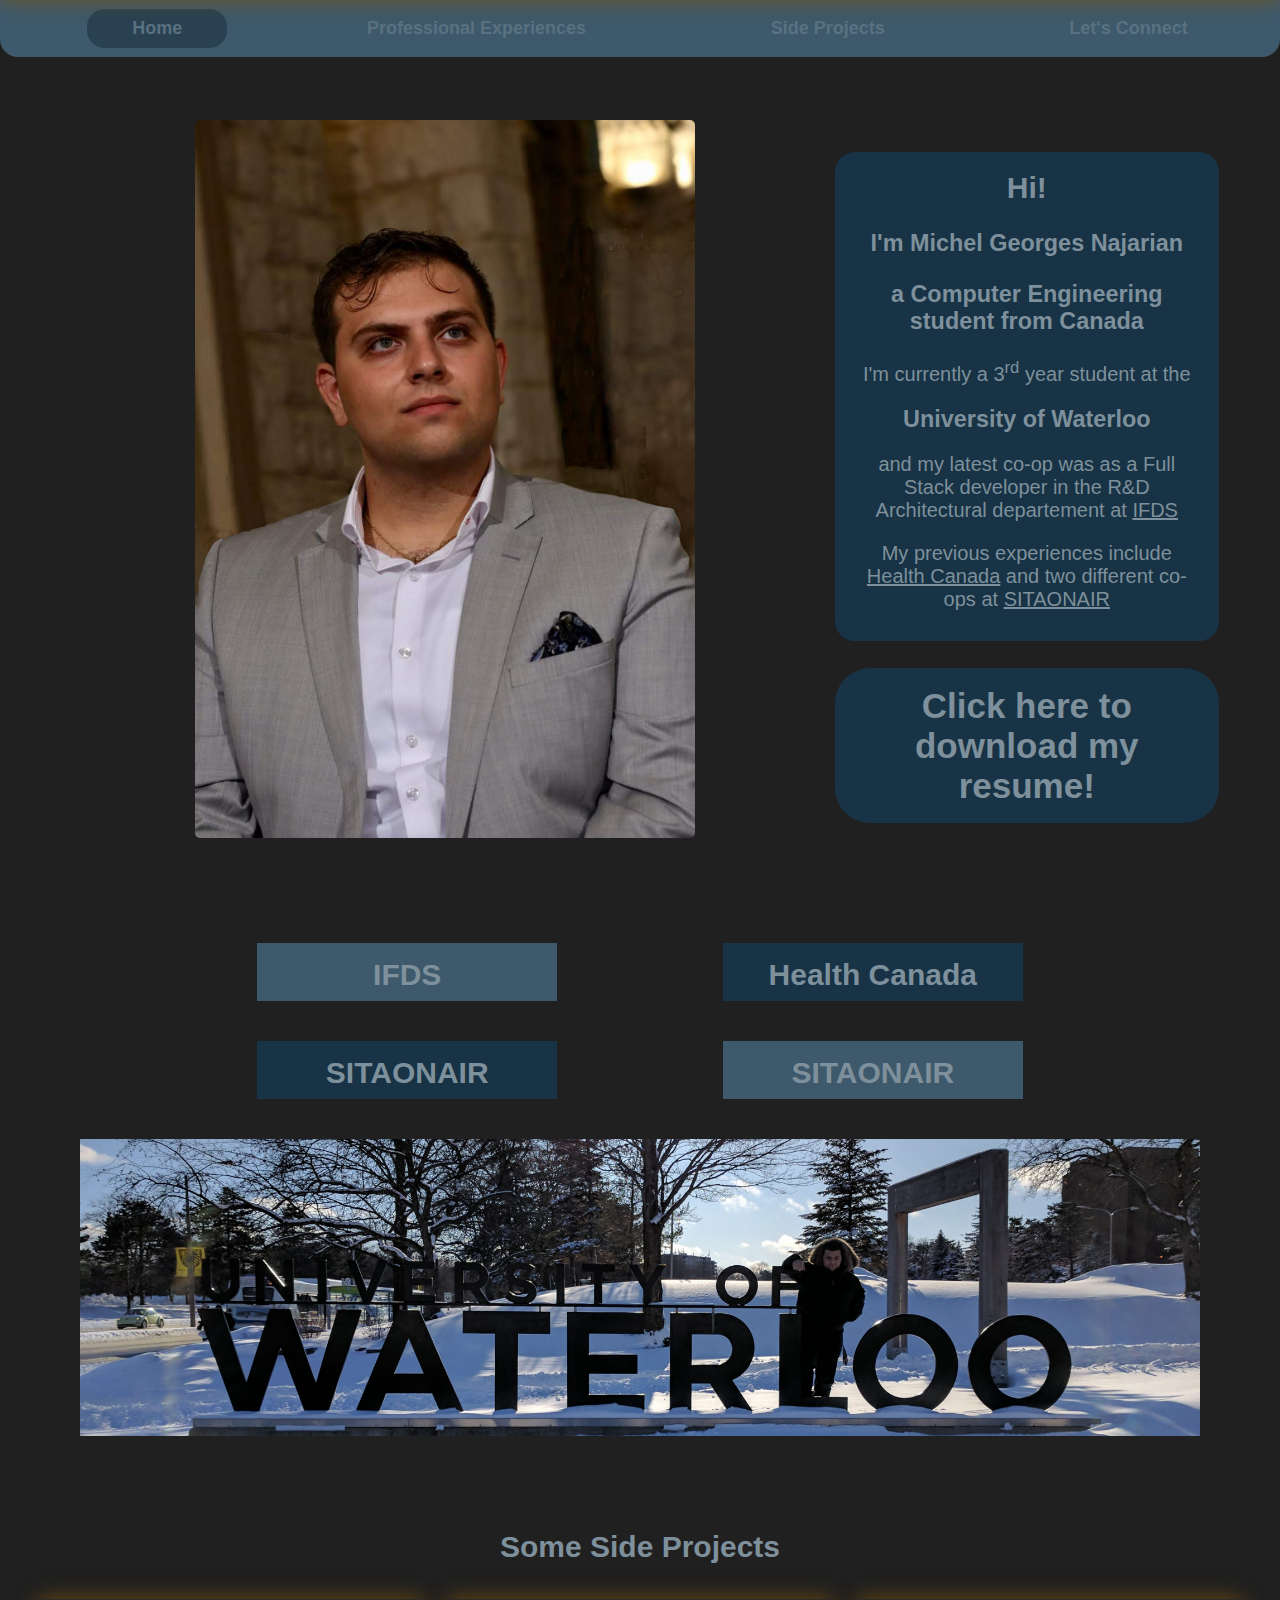
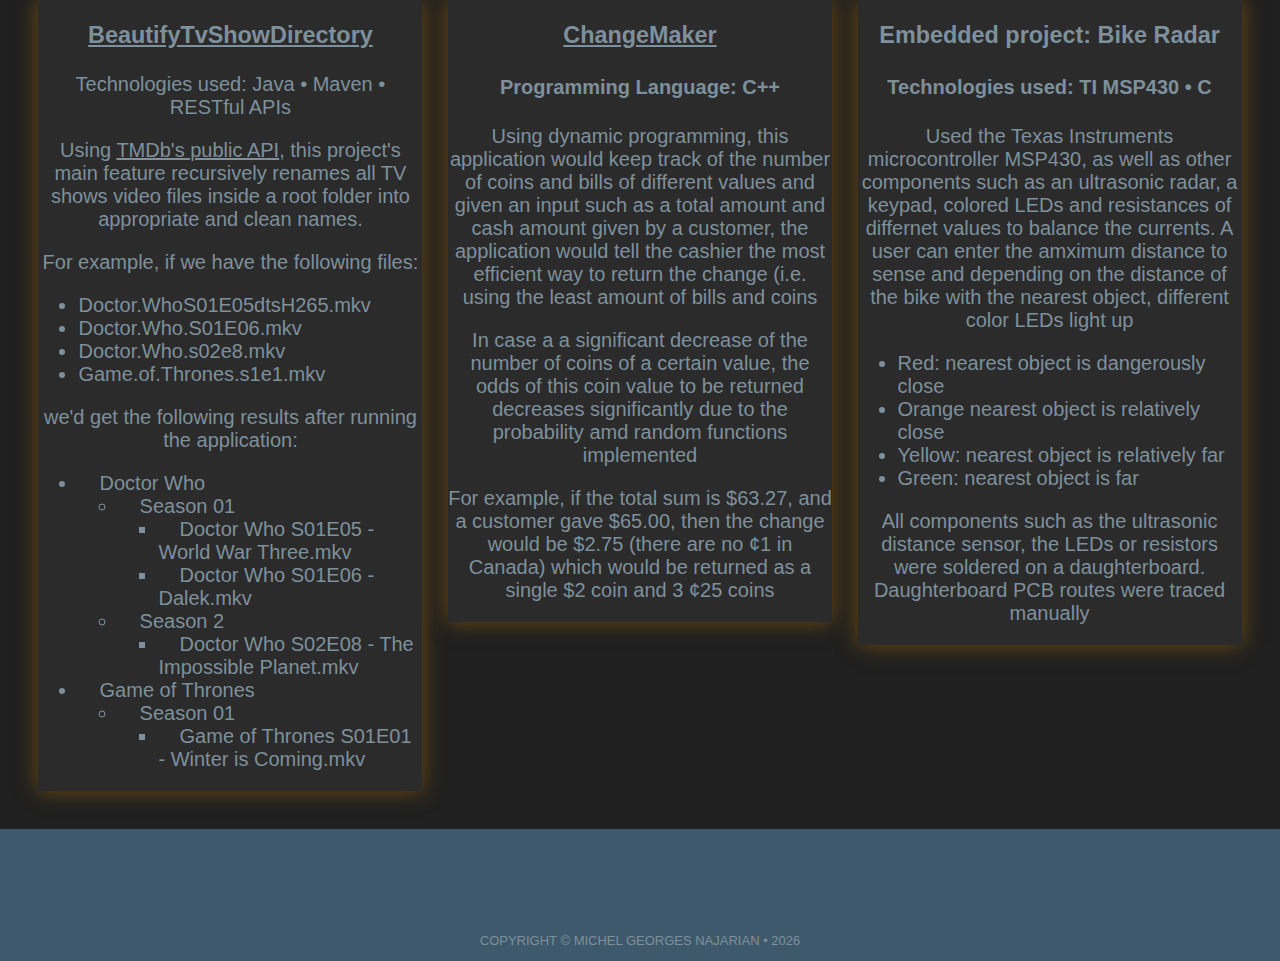
==== index.html @ e0a3c3ab "fixed footer" ====
<!DOCTYPE HTML>
<html>

    <head>
        <!-- Global site tag (gtag.js) - Google Analytics -->
        <script async src="https://www.googletagmanager.com/gtag/js?id=UA-156447864-1"></script>
        <script>
            window.dataLayer = window.dataLayer || [];
            function gtag() { dataLayer.push(arguments); }
            gtag('js', new Date());

            gtag('config', 'UA-156447864-1');
        </script>

        <title>Michel Georges Najarian</title>
        <link rel="stylesheet" href="styles/default.css">
        <link rel="stylesheet" href="styles/font-awesome-pro.min.css">
        <link rel="icon" type="image/png" href="images/favicon.png">
        <meta property="og:url" content="www.mgnajarian.com" />
        <meta property="og:type" content="website" />
        <meta property="og:title" content="Michel Georges Najarian" />
        <meta property="og:description"
            content="A passionate Computer Engineering student at the University of Waterloo" />
        <meta name="Description" content="A passionate Computer Engineering student at the University of Waterloo" />
        <meta property="og:image" content="www.mgnajarian.com/images/headshot.jpg" />
        <meta charset="utf-8" />
        <meta name="robots" content="index" />
    </head>

    <body>
        <div id="loading"></div>
        <div id="ready">
            <div id="navigation">
                <div id="buttonContainer" onclick="toggleMenu(this)" title="Open Menu">
                    <div class="bar1"></div>
                    <div class="bar2"></div>
                    <div class="bar3"></div>
                </div>
                <div id="navWrapper">
                    <ul class="hidden items" id="nav">
                        <li><a href="#about" class="menu-option clicked">Home</a></li>
                        <li><a href="#experience" class="menu-option notClicked">Professional Experiences</a></li>
                        <li><a href="#projects" class="menu-option notClicked">Side Projects</a></li>
                        <li><a href="#social" class="menu-option notClicked">Let's Connect</a></li>

                    </ul>
                    <div class="items shown">
                        <span>Menu</span>
                        <div class="downArrow"></div>
                    </div>
                </div>
            </div>
            <div id="container">
                <a id="scrollTop"></a>
                <div id="about" class="main">
                    <div class="row img">
                        <img src="images/headshot.png" alt="headshot">
                    </div>
                    <div class="row rowSection">
                        <div class="section">
                            <h2>Hi!</h2>
                            <h3>
                                <p>I'm Michel Georges Najarian</p>
                                <p>a Computer Engineering student from Canada</p>
                            </h3>
                            <p>I'm currently a 3<sup>rd</sup> year
                                student at the</p>
                            <h3 class="row inline">University of Waterloo</h3>
                            <p>and my latest co-op
                                was as a Full Stack developer in the R&D Architectural departement at <a
                                    href="https://www.ifdsgroup.com" target="_blank">IFDS</a>
                            </p>
                            <p>My previous experiences include <a href="https://www.canada.ca/en/health-canada.html"
                                    target="_blank">Health Canada</a> and two different co-ops at <a
                                    href="https://www.sitaonair.aero" target="_blank">SITAONAIR</a></p>
                        </div>
                        <form method="GET" action="resume/resume.pdf">
                            <button class="section" id="resumeBtn" type="submit">Click here to download my
                                resume!</button>
                        </form>
                    </div>
                </div>
                <div id="experience" class="main">
                    <div class="row sectionFull even alt-even">
                        <div class="info">
                            <h2>
                                <div class="">IFDS</div>
                                <div class="">Location: Toronto</div>
                                <div class=""> September to December 2019</div>
                            </h2>
                            <h3>
                                <div class="row">Architectural Departement | Full Stack R&amp;D</div>
                            </h3>
                            <div>
                                <div class="dektop-inline">
                                    <u>
                                        <h3>Technologies Used:</h3>
                                    </u>
                                </div>
                                <div class="dektop-inline">Angular, Java, Spring Boot, Kubernetes, Docker, PostgreSQL,
                                    CloverETL
                                </div>
                            </div>
                        </div>
                    </div>
                    <div class="row sectionFull odd alt-odd">
                        <div class="info">
                            <h2>
                                <div class="">Health Canada</div>
                                <div class="">Location: Ottawa</div>
                                <div class=""> January to April 2019</div>
                            </h2>
                            <h3>
                                <div class="row">Radiation Protection Bureau | Software Developer</div>
                            </h3>
                            <div>
                                <div class="dektop-inline">
                                    <u>
                                        <h3>Technologies Used:</h3>
                                    </u>
                                </div>
                                <div class="dektop-inline">C++, Matlab, Fortran</div>
                            </div>
                        </div>
                    </div>
                    <div class="row sectionFull even alt-odd">
                        <div class="info">
                            <h2>
                                <div class="">SITAONAIR</div>
                                <div class="">Location: Montreal</div>
                                <div class=""> May to August 2018</div>
                            </h2>
                            <h3>
                                <div class="row">OSS BSS | Full Stack Software Developer</div>
                            </h3>
                            <div>
                                <div class="dektop-inline">
                                    <u>
                                        <h3>Technologies Used:</h3>
                                    </u>
                                </div>
                                <div class="dektop-inline">PHP, JavaScript, jQuery, HTML, CSS</div>
                            </div>
                        </div>
                    </div>
                    <div class="row sectionFull odd alt-even">
                        <div class="info">
                            <h2>
                                <div class="">SITAONAIR</div>
                                <div class="">Location: Montreal</div>
                                <div class=""> May to December 2017</div>
                            </h2>
                            <h3>
                                <div class="">OSS BSS | Full Stack Software Developer</div>
                            </h3>
                            <div>
                                <div class="dektop-inline">
                                    <u>
                                        <h3>Technologies Used:</h3>
                                    </u>
                                </div>
                                <div class="dektop-inline">PHP, JavaScript, jQuery, HTML, CSS</div>
                            </div>
                        </div>
                    </div>
                </div>
                <div class="banner">
                    <img src="images/uni_sign.jpg" alt="Banner picture with University of Waterloo sign">
                </div>
                <div id="projects" class="main">
                    <h2>Some Side Projects</h2>
                    <div class="rowSection proj">
                        <h3><a href="https://github.com/MichelGeorgesNajarian/BeautifyTvShowDirectory"
                                target="_blank">BeautifyTvShowDirectory</a></h3>
                        <ph4>Technologies used: Java &#8226; Maven &#8226; RESTful APIs</h4>
                            <p>Using <a href="https://www.themoviedb.org/documentation/api" target="_blank">TMDb's
                                    public
                                    API</a>, this project's main feature recursively renames all TV shows video files
                                inside
                                a root folder into appropriate and clean names.</p>
                            <p>For example, if we have the following files:</p>
                            <ul>
                                <li>
                                    Doctor.WhoS01E05dtsH265.mkv
                                </li>
                                <li>
                                    Doctor.Who.S01E06.mkv
                                </li>
                                <li>
                                    Doctor.Who.s02e8.mkv
                                </li>
                                <li>
                                    Game.of.Thrones.s1e1.mkv
                                </li>
                            </ul>
                            <p>we'd get the following results after running the application:</p>
                            <ul>
                                <li><i class="fas fa-folder"></i>
                                    Doctor Who
                                    <ul>
                                        <li><i class="fas fa-folder"></i>
                                            Season 01
                                            <ul>
                                                <li><i class="fas fa-file-video"></i>&nbsp;Doctor Who S01E05 - World War
                                                    Three.mkv
                                                </li>
                                                <li><i class="fas fa-file-video"></i>&nbsp;Doctor Who S01E06 - Dalek.mkv
                                                </li>
                                            </ul>
                                        </li>
                                        <li><i class="fas fa-folder"></i>
                                            Season 2
                                            <ul>
                                                <li>
                                                    <i class="fas fa-file-video"></i>&nbsp;Doctor Who S02E08 - The
                                                    Impossible Planet.mkv
                                                </li>
                                            </ul>
                                        </li>
                                    </ul>
                                </li>
                                <li>
                                    <i class="fas fa-folder"></i> Game of Thrones
                                    <ul>

                                        <li><i class="fas fa-folder"></i>
                                            Season 01
                                            <ul>
                                                <li><i class="fas fa-file-video"></i>&nbsp;Game of Thrones S01E01 -
                                                    Winter
                                                    is Coming.mkv
                                                </li>
                                            </ul>
                                        </li>
                                    </ul>
                                </li>
                            </ul>
                    </div>
                    <div class="rowSection proj">
                        <h3><a href="https://github.com/MichelGeorgesNajarian/ChangeMaker"
                                target="_blank">ChangeMaker</a></h3>
                        <h4>Programming Language: C++</h4>
                        <p>Using dynamic programming, this application would keep track of the number of coins and bills
                            of different values and given an input such as a total amount and cash amount given by a
                            customer, the application would tell the cashier the most efficient way to return the change
                            (i.e. using the least amount of bills and coins </p>
                        <p>In case a a significant decrease of the number of coins of a certain value, the odds of this
                            coin value to be returned decreases significantly due to the probability amd random
                            functions implemented</p>
                        <p>For example, if the total sum is $63.27, and a customer gave $65.00, then the change would be
                            $2.75 (there are no &#162;1 in Canada) which would be returned as a single $2 coin and 3
                            &#162;25 coins</p>
                    </div>
                    <div class="rowSection proj">
                        <h3>Embedded project: Bike Radar</h3>
                        <h4>Technologies used: TI MSP430 &#8226; C</h4>
                        <p>Used the Texas Instruments microcontroller MSP430, as well as other components such as an
                            ultrasonic radar, a keypad, colored LEDs and resistances of differnet values to balance the
                            currents. A user can enter the amximum distance to sense and depending on the distance of
                            the bike with the nearest object, different color LEDs light up</p>
                        <ul>
                            <li>Red: nearest object is dangerously close</li>
                            <li>Orange nearest object is relatively close </li>
                            <li>Yellow: nearest object is relatively far</li>
                            <li>Green: nearest object is far</li>
                        </ul>
                        <p>All components such as the ultrasonic distance sensor, the LEDs or resistors were soldered on
                            a daughterboard. Daughterboard PCB routes were traced manually</p>
                    </div>
                </div>
            </div>
            <footer>
                <div id="social">
                    <div class="icons">
                        <div class="row rowSection">
                            <a href="https://github.com/MichelGeorgesNajarian/" target="_blank"
                                title="Checkout my GitHub">
                                <i class="fab fa-github fa-2x"></i>
                            </a>
                        </div>
                        <div class="row rowSection">
                            <a href="mailto:michel.georges@mgnajarian.com" target="_blank" title="Email me!">
                                <i class="fas fa-inbox fa-2x"></i>
                            </a>
                        </div>
                        <div class="row rowSection">
                            <a href="https://www.linkedin.com/in/mgnajarian/" target="_blank" title="Let's connect">
                                <i class="fab fa-linkedin fa-2x"></i>
                            </a>
                        </div>
                    </div>
                </div>
                <p>Copyright &#169; Michel Georges Najarian &#8226; <span id="year"></span></p>
            </footer>
            <script src="main.js"></script>
    </body>

</html>
---- styles/default.css ----
body::before {
  content: '';
  position: fixed;
  top: -20px;
  left: 0;
  width: 100%;
  height: 20px;
  box-shadow: 0px 0 20px rgba(128, 86, 10, 0.8);
  z-index: 69420;
}

body {
  font-family: Verdana, Arial, Helvetica, sans-serif;
  font-size: 20px;
  margin: 0px;
  width: 100%;
  background-color: #202020 !important;
  color: #7e909b;
  /* position: relative; */
  /* padding-bottom: 3em; */
}

h1 {
  color: #7e909b;
}

h2 {
  color: #7e909b;
  margin-top: 0.3em;
}

a {
  color: inherit;
}

/* a:visited {
  color: #173345;
} */

a:hover {
  color: #294252;
}

a:active {
  color: #c8e2f3;
}

/* h3 .row {
  margin: 20px 0px 20px 0px;
} */

h3.inline {
  margin: 0px;
}

sub {
  font-size: 11px;
  display: block;
  /* width: min-content; */
}

footer {
  background-color: #3e596b;
  /* padding: 0.1em; */
  text-align: center;
  vertical-align: middle;
  text-transform: uppercase;
  font-size: small;
  margin-top: 3em;
  position: absolute;
  width: 100%;
  bottom: 0;
  padding-top: 1em;
}

#navigation {
  position: fixed;
  width: 100%;
  padding-bottom: 5px;
  background-color: #202020 !important;
}

.notClicked {
  background-color: inherit;
  color: #eaeaea;
  padding-top: 0.3em;
  padding-bottom: 0.3em;
  border-radius: 1em 1em;
}

.notClicked:hover {
  color: #7e909b !important;
}

.clicked {
  background-color: #294151 !important;
}

#loading {
  width: 100%;
  height: 100%;
  margin: 0;
  padding: 0;
  position: fixed;
  overflow: hidden;
  top: 0;
  left: 0;
  background-color: #1f6dc7 !important;
  float: right;
  background: url(../images/loading_books.gif) center center no-repeat;
  z-index: 1337;
}

#loading img {
  float: right;
  vertical-align: middle;
}

#ready {
  display: none;
  background-color: #202020;
  height: 100%;
  left: 0;
  top: 0;
  text-align: center;
  /* padding-left: 30px; */
  /* padding-right: 30px; */
  right: 0;
  transition: background-color 1s ease-out;
  transition-delay: 0s;
  -webkit-transition: background-color 1s ease-out;
  -webkit-transition-delay: 0s;
  -o-transition: background-color 1s ease-out;
  -o-transition-delay: 0s;
  -moz-transition: background-color 1s ease-out;
  -moz-transition-delay: 0s;
  -ms-transition: background-color 1s ease-out;
  -ms-transition-delay: 0s;
  overflow: hidden;
  position: relative;
  min-height: 100vh;
}

#nav {
  list-style: none;
  margin: 0;
  background-color: #3e596b;
  display: none;
  -webkit-flex-flow: row wrap;
  -o-flex-flow: row wrap;
  -moz-flex-flow: row wrap;
  -ms-flex-flow: row wrap;
  flex-flow: row wrap;
  justify-content: space-around;
  background-color: #3e596b;
  /*    text-align: center;*/
  min-height: 1.3em;
  padding-bottom: 0.5em;
  padding-top: 0.5em;
  top: 0;
  border-bottom-left-radius: 1em 1em;
  border-bottom-right-radius: 1em 1em;
  position: relative;
}

#nav a {
  color: #597180;
  text-decoration: none;
  display: block;
  padding: 0.5em 2.5em 0.5em 2.5em;
  text-align: center;
  border-radius: 1em 1em;
  background-color: inherit;
}

.items:hover {
  background: #3e596b !important;
}

#nav .items .clicked:hover {
  color: #eaeaea;
}

/*hamburger menu CSS*/
#buttonContainer {
  cursor: pointer;
  float: right;
  padding-top: 0.5em;
  display: none;
}

.bar1,
.bar2,
.bar3 {
  width: 50px;
  height: 10px;
  background-color: #a7865d;
  margin: 6px 0;
  transition: 0.5s;
  -webkit-transition: 0.5s;
  -moz-transition: 0.5s;
  -ms-transition: 0.5s;
  -o-transition: 0.5s;
}

.change .bar2 {
  opacity: 0;
}

.change .bar1 {
  transform: rotate(45deg) translate(6.5px, 6.5px);
  -webkit-transform: rotate(45deg) translate(6.5px, 6.5px);
  -moz-transform: rotate(45deg) translate(6.5px, 6.5px);
  -ms-transform: rotate(45deg) translate(6.5px, 6.5px);
  -o-transform: rotate(45deg) translate(6.5px, 6.5px);
}

.change .bar2 {
  transform: rotate(720deg);
  -webkit-transform: rotate(720deg);
  -moz-transform: rotate(720deg);
  -ms-transform: rotate(720deg);
  -o-transform: rotate(720deg);
}

.change .bar3 {
  transform: rotate(-45deg) translate(16px, -16px);
  -webkit-transform: rotate(-45deg) translate(16px, -16px);
  -moz-transform: rotate(-45deg) translate(16px, -16px);
  -ms-transform: rotate(-45deg) translate(16px, -16px);
  -o-transform: rotate(-45deg) translate(16px, -16px);
}

.shown {
  border-bottom-left-radius: 1em 1em;
  border-bottom-right-radius: 1em 1em;
  background-color: #3e596b;
  color: #7e909b;
  display: block;
  padding: 0.3em;
}

#navWrapper {
  font-weight: bold;
  font-size: large;
  height: auto;
  width: 100%;
  position: fixed;
}

#navWrapper:hover .hidden {
  display: -webkit-box;
  display: -moz - box;
  display: -ms - flexbox;
  display: -webkit - flex;
  display: flex;
  animation: fade-in 0.5s;
  -webkit-animation: fade-in 0.5s;
  -moz-animation: fade-in 0.5s;
  -o-animation: fade-in 0.5s;
  -ms-animation: fade-in 0.5s;
}

#navWrapper:hover .shown {
  display: none;
  animation: fade-out 0.5;
  -webkit-animation: fade-out 0.5;
  -moz-animation: fade-out 0.5;
  -o-animation: fade-out 0.5;
  -ms-animation: fade-out 0.5;
}

#navWrapper:not(:hover) .hidden {
  display: none;
  animation: fade-out 0.5;
  -webkit-animation: fade-out 0.5;
  -moz-animation: fade-out 0.5;
  -o-animation: fade-out 0.5;
  -ms-animation: fade-out 0.5;
}

#navWrapper:not(:hover) .shown {
  display: block;
  animation: fade-in 0.5s;
  -webkit-animation: fade-in 0.5s;
  -moz-animation: fade-in 0.5s;
  -o-animation: fade-in 0.5s;
  -ms-animation: fade-in 0.5s;
}

.downArrow:hover {
  display: none;
}

#scrollTop {
  display: inline-block;
  background-color: #294252;
  width: 50px;
  height: 50px;
  text-align: center;
  border-radius: 50px;
  position: fixed;
  bottom: 5px;
  color: #7e909b;
  right: 5px;
  opacity: 0;
  visibility: hidden;
  z-index: 69420;
  margin: 20px;
  transition: opacity 0.5s, visibility 0.5s, box-shadow 0.5s;
  -webkit-transition: opacity 0.5s, visibility 0.5s, box-shadow 0.5s;
  -moz-transition: opacity 0.5s, visibility 0.5s, box-shadow 0.5s;
  -o-transition: opacity 0.5s, visibility 0.5s, box-shadow 0.5s;
}

#scrollTop::after {
  border-style: solid;
  border-width: 0.4em 0.4em 0 0;
  content: '';
  font-size: 1.25em;
  height: 20px;
  width: 20px;
  transform: rotate(-45deg);
  -webkit-transform: rotate(-45deg);
  -moz-transform: rotate(-45deg);
  -ms-transform: rotate(-45deg);
  -o-transform: rotate(-45deg);
  display: inline-block;
  position: relative;
  top: 15px;
  line-height: 43px;
  /* color: #7E909B; */
  border-radius: 1px;
}

#scrollTop:active {
  background-color: #555;
}

#scrollTop:hover {
  cursor: pointer;
  background-color: #484a74;
  color: #8c8da9;
  box-shadow: 0px 0 20px rgba(128, 86, 10, 0.8);
}

#scrollTop.showBtn {
  opacity: 1;
  visibility: visible;
}

#container {
  margin: 3em 0em 8em 0em;
}

.main {
  padding-top: 3em;
}

.row {
  display: inline-block;
  text-align: center;
  /* margin: 1em 0.5em 1em 0.5em; */
  vertical-align: middle;
}

.rowSection {
  display: inline-block;
  text-align: center;
  margin: auto;
  vertical-align: middle;
  width: 30%;
}

.proj {
  background-color: rgba(255, 255, 255, 0.05);
  box-shadow: 0px 0 20px rgba(128, 86, 10, 0.8);
  vertical-align: top;
  margin: 10px;
  overflow: hidden;
}

.proj ul li {
  text-align: left;
}

#experience .row {
  margin: 0px;
}

.img {
  width: 60%;
  margin-bottom: 1em;
}

#about img {
  width: 500px;
  border-radius: 5px;
}

.section {
  /* width: calc(100% - 2em); */
  background-color: #173345;
  padding: 0.5em 1em 0.5em 1em;
  border-radius: 1em;
  margin: 0.5em 0em 0.5em 0em;
}

#resumeBtn {
		/* display: block; */
    /* width: calc(100% - 2em) !important; */
    width: 100%;
    border: none;
    color: #7e909b;
    font-size: 35px;
    font-weight: bold;
    cursor: pointer;
    transition: background-color 0.5s, box-shadow 0.5s;
    -webkit-transition: background-color 0.5s, box-shadow 0.5s;
    -moz-transition: background-color 0.5s, box-shadow 0.5s;
    -ms-transition: background-color 0.5s, box-shadow 0.5s;
    -o-transition: background-color 0.5s, box-shadow 0.5s;
  }

  #resumeBtn:hover {
    background-color: #2e2f4a;
    box-shadow: 0px 0 20px rgba(128, 86, 10, 0.8);
  }

  #resumeBtn:active {
    background-color: #484a74;
  }

.icons {
  font-size: 3em;
}

.icons .section {
  padding: 0em;
  background-color: inherit;
}

.sectionFull {
  /* width: calc(100% - 0.5em); */
  background-color: #173345;
  border-radius: 0em;
  text-align: center;
  margin: 0.5em;
  width: auto;
  width: 20%;
  overflow: hidden;
  max-height: 2.9em;
  vertical-align: top;
  min-width: 15em;
  box-shadow: 0px 0 0px rgba(128, 86, 10, 0.8);
}

.info {
  padding: 0.3em;
}

.info h2 div {
  margin-bottom: 1em;
}

.even {
  background-color: #3e596b;
  color: #7e909b;
  transition: background-color 1s, max-height 2s, box-shadow 2s;
  -webkit-transition: background-color 1s, max-height 4s, box-shadow 2s;
  -moz-transition: background-color 1s, max-height 2s, box-shadow 2s;
  -ms-transition: background-color 1s, max-height 2s, box-shadow 2s;
  -o-transition: background-color 1s, max-height 2s, box-shadow 2s;
}

.even h2 {
  color: #7e909b;
}

.odd {
  background-color: #173345;
  color: #7e909b;
  transition: background-color 1s, max-height 2s, box-shadow 2s;
  -webkit-transition: background-color 1s, max-height 4s, box-shadow 2s;
  -moz-transition: background-color 1s, max-height 2s, box-shadow 2s;
  -ms-transition: background-color 1s, max-height 2s, box-shadow 2s;
  -o-transition: background-color 1s, max-height 2s, box-shadow 2s;
}

.odd h2 {
  color: #7e909b;
}

.odd h2 a {
  color: inherit;
}

/*.odd h2 a:visited {
  color: #294252;
}*/

.odd h2 a:hover {
  color: #3e596b;
}

.odd h2 a:active {
  color: #597181;
}

.even:hover {
  background-color: #484a74;
  max-height: 30em;
  box-shadow: 0px 0 20px rgba(128, 86, 10, 0.8);
  transition: max-height 2s;
  -webkit-transition: max-height 2s;
  -moz-transition: max-height 2s;
  -ms-transition: max-height 2s;
  -o-transition: max-height 2s;
}

.odd:hover {
  background-color: #2e2f4a;
  max-height: 30em;
  box-shadow: 0px 0 20px rgba(128, 86, 10, 0.8);
  transition: max-height 2s;
  -webkit-transition: max-height 2s;
  -moz-transition: max-height 2s;
  -ms-transition: max-height 2s;
  -o-transition: max-height 2s;
}

.dektop-inline {
  display: inline-block;
}

.banner {
    margin: 1em 2em 1em 2em;
    /* width: 500px; */
}

.banner img {
  width: calc(100% - 4em);
}

@media all and (max-width: 1400px){
  .sectionFull {
    margin: 1em 4em 1em 4em !important;
  }

  .alt-even {
    background-color: #3e596b;
  }

  .alt-odd {
    background-color: #173345;
  }

  .alt-even:hover {
    background-color: #484a74;
    max-height: 25em;
  }

  .alt-odd:hover {
    background-color: #2e2f4a;;
    max-height: 25em;
  }
}

@media all and (max-width: 991.98px) {
  body {
    font-size: 35px;
  }

  #container {
    padding: 0em;
  }

  .main {
    padding-top: 1em;
  }

  .row {
    margin: 1em 0em 1em 0em;
  }

  .rowSection {
    margin: 1em 0em 1em 0em;
    /* padding: 0em 1em 0em 0em; */
    width: 80%;
  }

  .proj {
    margin-top: 0em;;
  }

  .icons .rowSection {
    width: 30%;
  }

  .dektop-inline {
    display: block;
  }

  #nav {
    -webkit-flex-flow: column wrap;
    flex-flow: column wrap;
    -moz-flex-flow: column wrap;
    -o-flex-flow: column wrap;
    -ms-flex-flow: column wrap;
    padding: 0;
    display: block;
    top: -30em;
  }

  #navWrapper:hover .hidden {
    display: block;
  }

  #navWrapper:not(:hover) .hidden {
    display: block;
  }

  #buttonContainer {
    display: block;
    background-color: transparent;
    padding: 0.1em;
    position: relative;
    z-index: 1337;
    margin-right: 20px;
  }

  #nav a {
    text-align: center;
    padding: 10px;
  }

  #nav li:last-of-type a {
    border-bottom: none;
  }

  .shown {
    display: none !important;
  }

  #navWrapper {
    height: 0px;
    font-size: xx-large;
  }

  li {
    margin: 0em 0em 1em 0em;
  }

  #navWrapper:hover .hidden {
    animation: none;
  }

  #navWrapper:not(:hover) .hidden {
    animation: none;
  }

  li {
    margin: 0em 0em 1em 0em;
  }

  #scrollTop {
    width: 3em;
    height: 3em;
    border-radius: 3em;
    /* background-color: #3e596b; */
  }

  #scrollTop:hover {
    background-color: #484a74;
    color: #8c8da9;
  }

  #scrollTop:active {
    cursor: pointer;
    color: #8c8da9;
    background-color: #484a74 !important;
  }

  #scrollTop::after {
    border-width: 0.6em 0.6em 0 0;
    top: 0.75em !important;
    height: 35px;
    width: 35px;
  }

  /* #navWrapper:hover .hidden {
      display: flex;
      animation: slide-in 0.5s;
      top: 0px;
    }
    #navWrapper:not(:hover) .hidden {
      animation: slide-out 20s;
      top: -20em;
    } */

  .bar1 {
    margin-top: 15px !important;
  }

  .bar3 {
    margin-bottom: 0px;
  }

  #buttonContainer:active .bar1,
  #buttonContainer:active .bar2,
  #buttonContainer:active .bar3 {
    background-color: #3e596b;
  }

  #about img {
    width: 1000px;
    margin-left: -6em;
  }

  .section {
    /* width: calc(100% - 1em); */
    border-radius: 0em;
  }

  .sectionFull {
    width: 80%;
    margin: 1em 0em 1em 0em !important;
  }
  /* .icons {
    font-size: 3em;
  } */

  .even {
    background-color: #3e596b;
  }

  .odd {
    background-color: #173345;
  }

  .icons .section {
    width: 30%;
  }

  .banner {
    margin: 0em;
  }
  .banner img {
    width: 1200px;
    margin-left: -3.5em;
  }
}

@media all and (max-width: 754px) {

  #container {
    margin: 3em 0em 16em 0em;
  }

	.icons .rowSection {
    width: 100%;
  }
}

.downArrow {
  margin-left: 1em;
  display: inline-block;
  width: 0;
  height: 0;
  border-left: 5px solid transparent;
  border-right: 5px solid transparent;
  border-top: 10px solid #eaeaea;
}

@keyframes fade-in {
  from {
    opacity: 0;
  }

  to {
    opacity: 1;
  }
}

@keyframes fade-out {
  from {
    opacity: 1;
  }

  to {
    opacity: 0;
  }
}

@keyframes slide-in {
  from {
    top: -30em;
  }

  to {
    top: 0;
  }
}

@keyframes slide-out {
  from {
    top: 0;
  }

  to {
    top: -30em;
  }
}
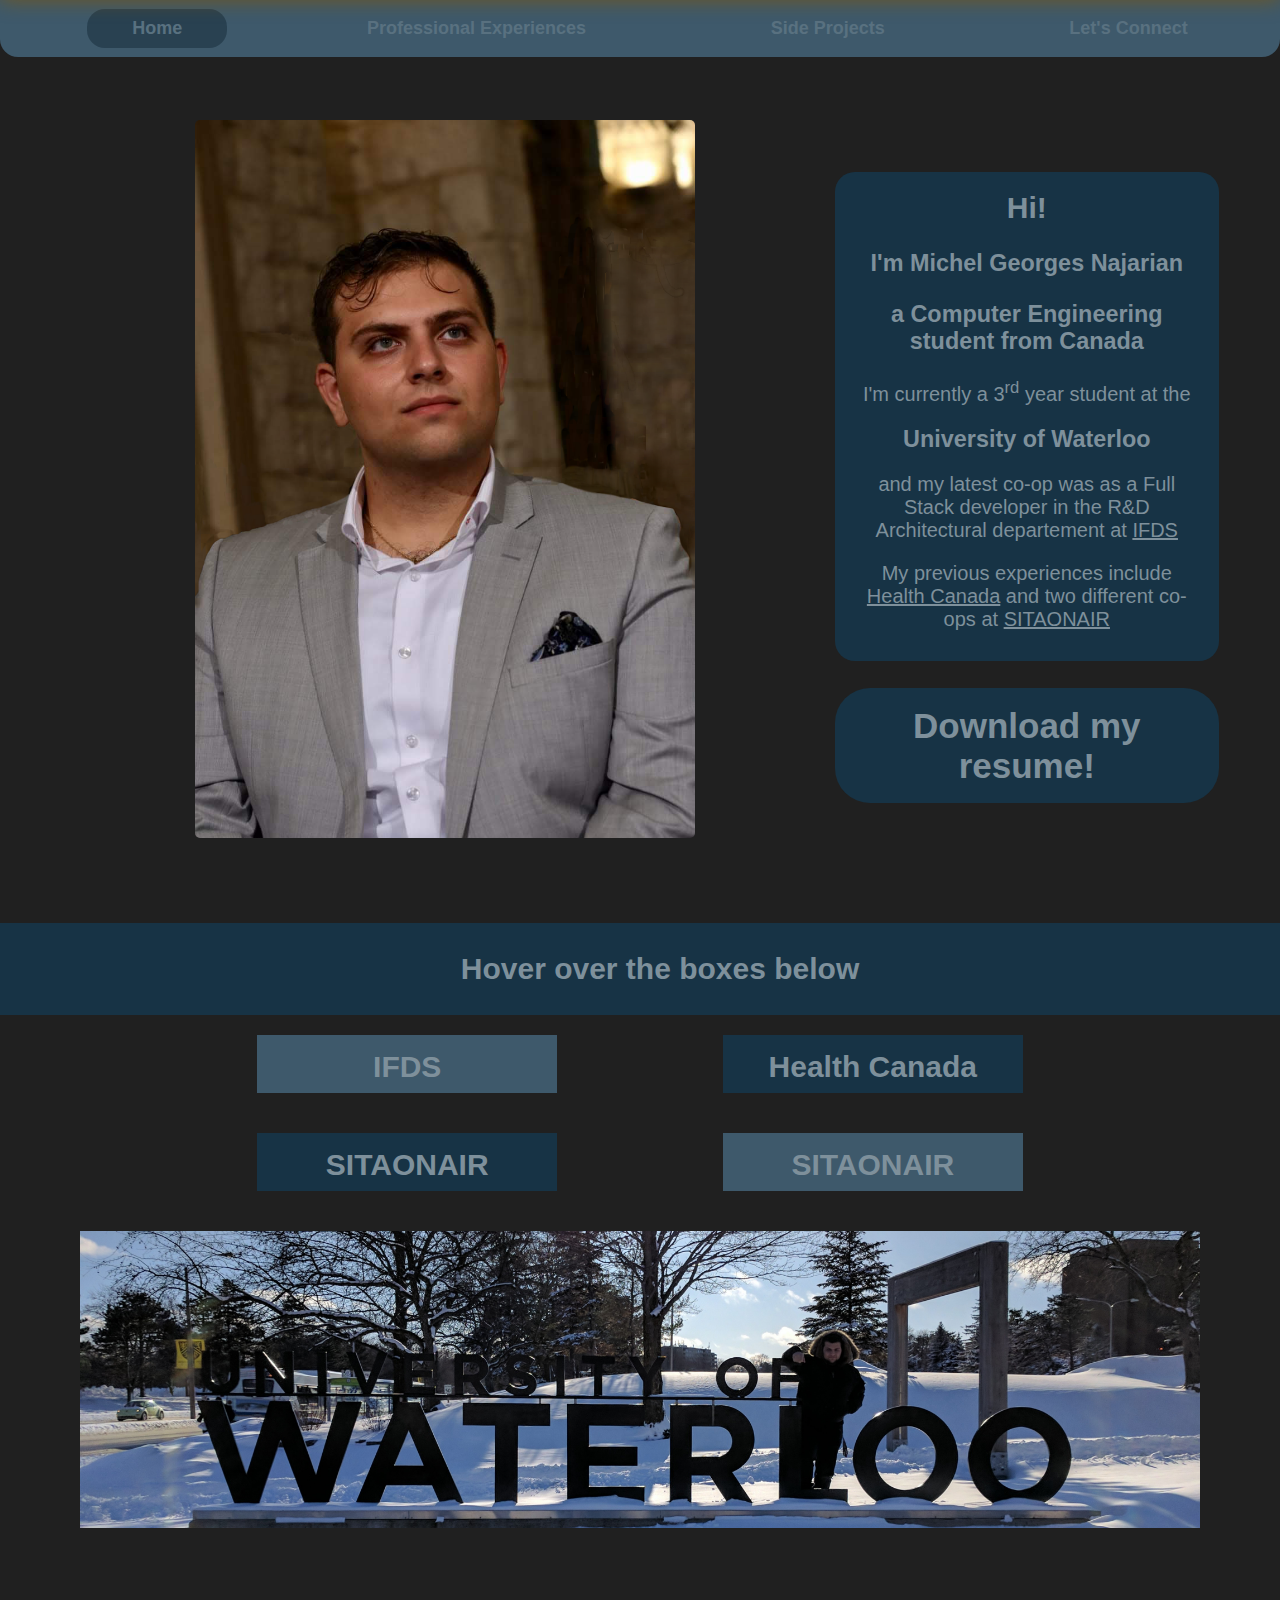
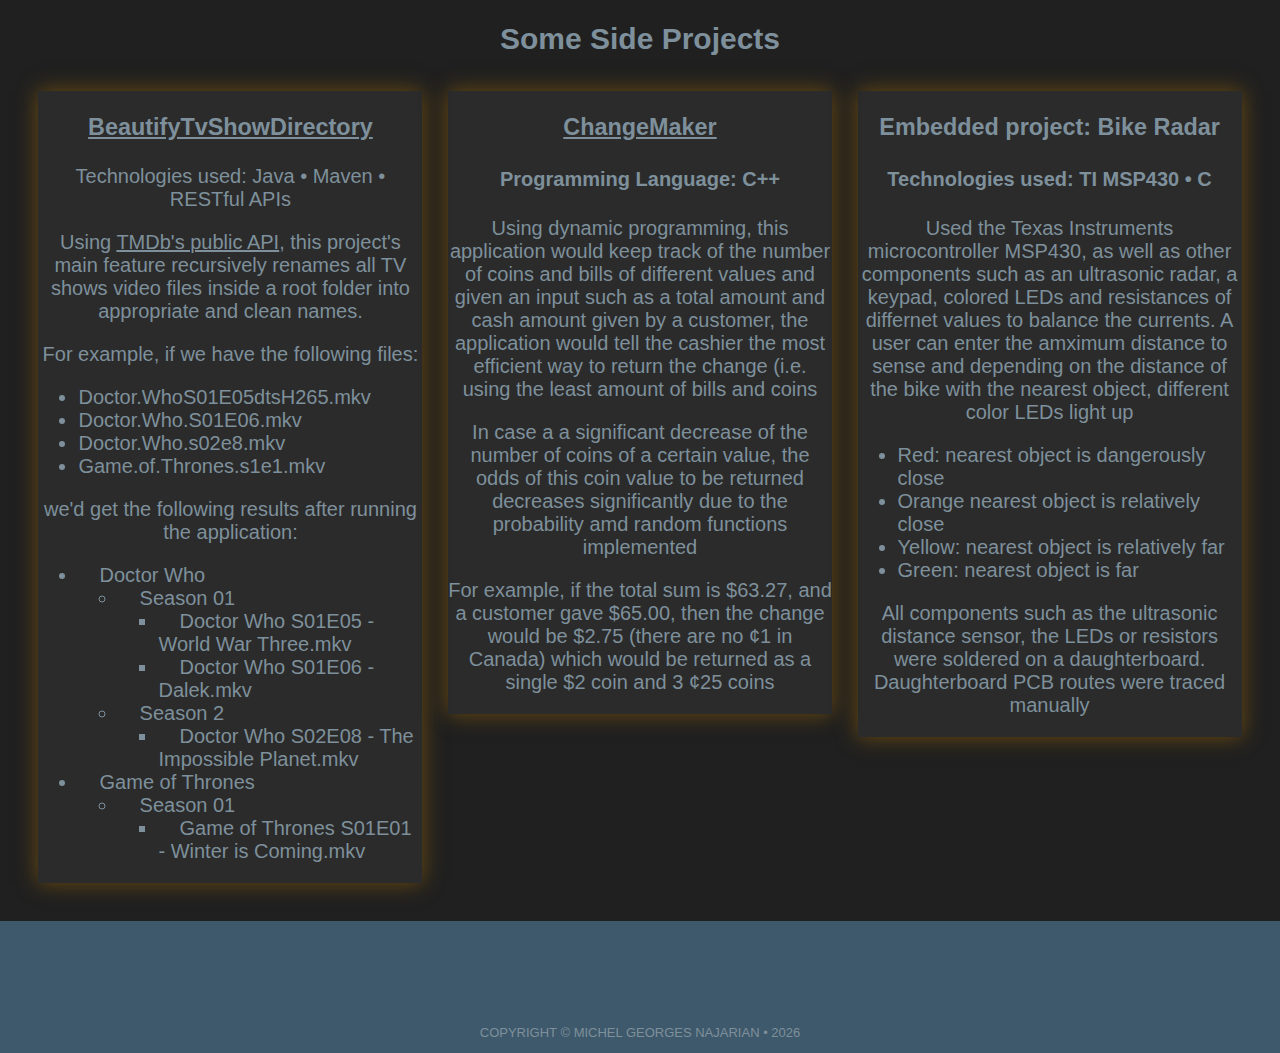
==== commit bcbc43cc: "small UI fix" ====
--- a/index.html
+++ b/index.html
@@ -74,13 +74,17 @@
                                     target="_blank">Health Canada</a> and two different co-ops at <a
                                     href="https://www.sitaonair.aero" target="_blank">SITAONAIR</a></p>
                         </div>
-                        <form method="GET" action="resume/resume.pdf">
-                            <button class="section" id="resumeBtn" type="submit">Click here to download my
+                        <form method="GET" action="resume/resume.pdf" target="_blank">
+                            <button class="section" id="resumeBtn" type="submit">Download my
                                 resume!</button>
                         </form>
                     </div>
                 </div>
                 <div id="experience" class="main">
+                    <div class="full">
+                        <h2 class="desktop">Hover over the boxes below</h2>
+                        <h2 class="mobile">Click on the boxes below</h2>
+                    </div>
                     <div class="row sectionFull even alt-even">
                         <div class="info">
                             <h2>
--- a/styles/default.css
+++ b/styles/default.css
@@ -86,6 +86,24 @@
   padding-top: 0.3em;
   padding-bottom: 0.3em;
   border-radius: 1em 1em;
+}
+
+.full {
+  padding: 1em;
+  width: 100%;
+  background-color: #173345;
+}
+
+.full h2 {
+  margin: 0.3em 0em;
+}
+
+.desktop {
+  display: block;
+}
+
+.mobile {
+  display: none;
 }
 
 .notClicked:hover {
@@ -571,6 +589,14 @@
     font-size: 35px;
   }
 
+  .desktop {
+    display: none;
+  }
+
+  .mobile {
+    display: block;
+  }
+
   #container {
     padding: 0em;
   }
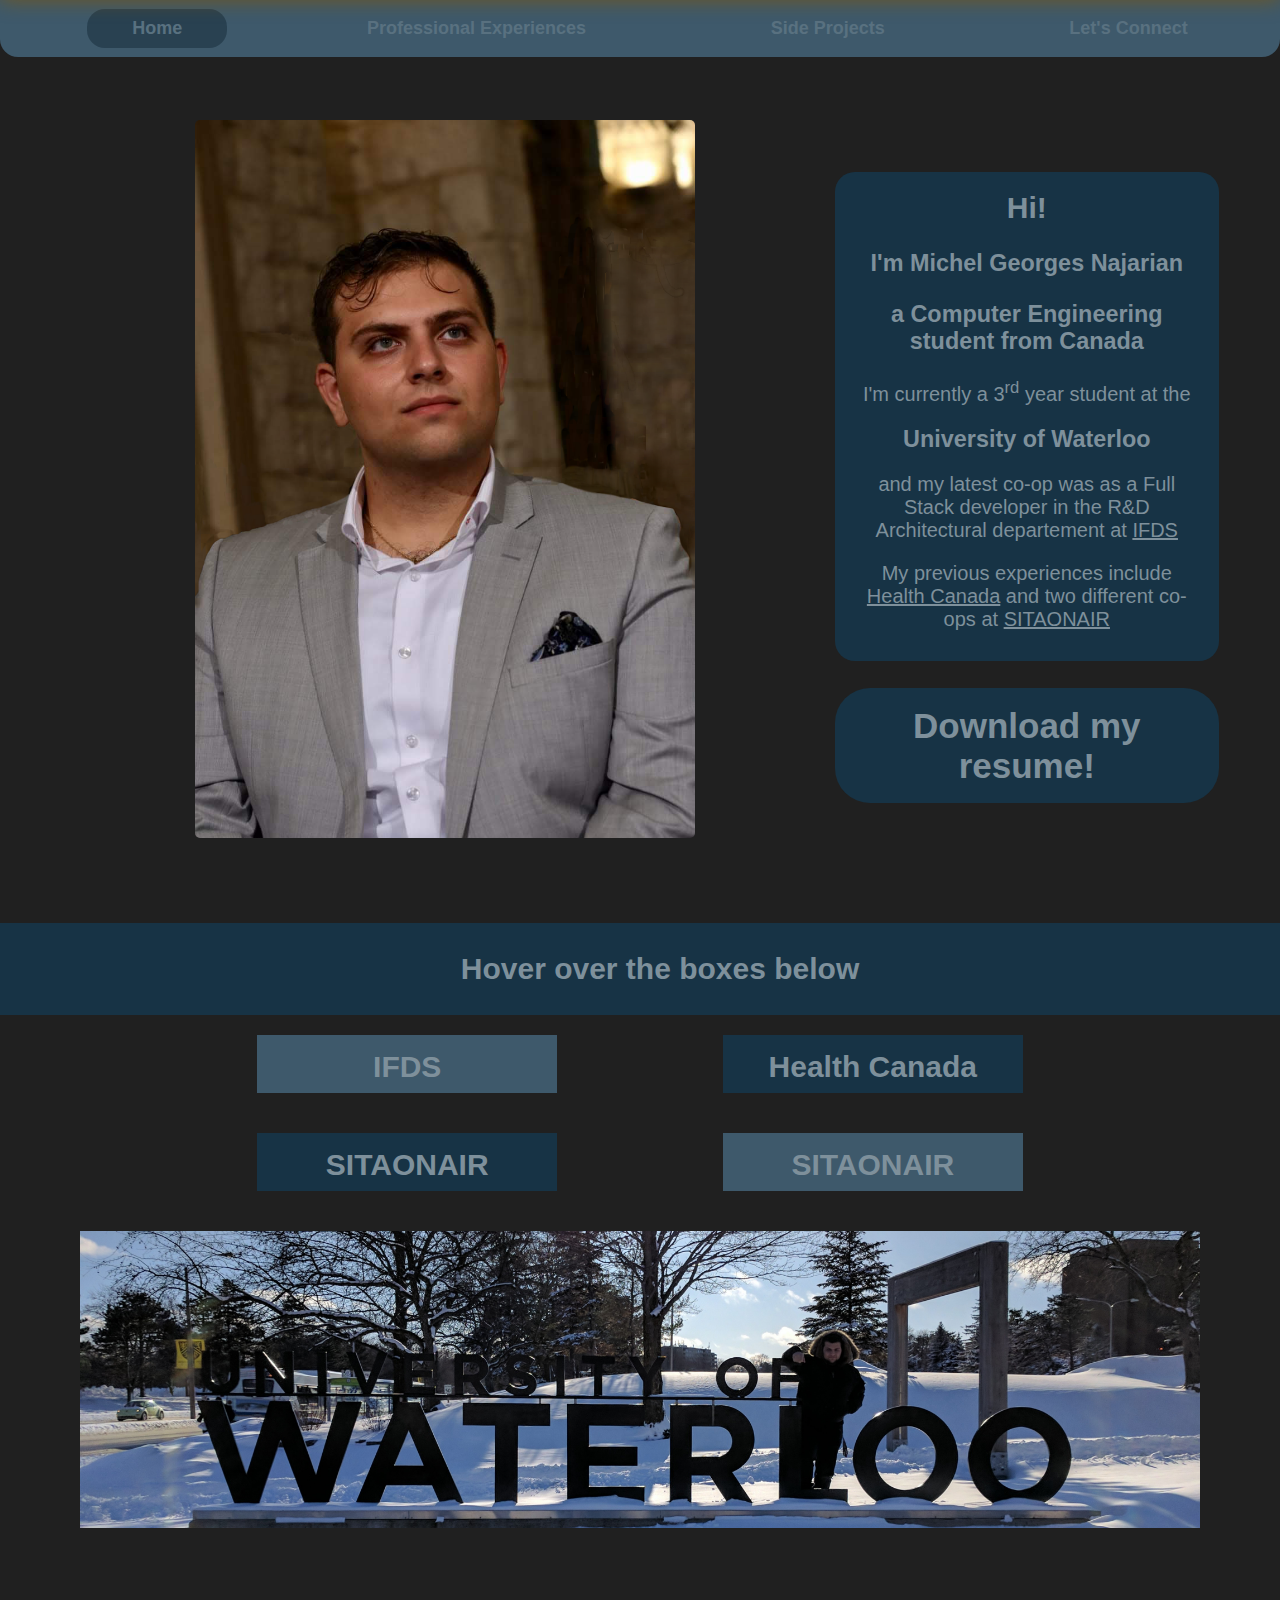
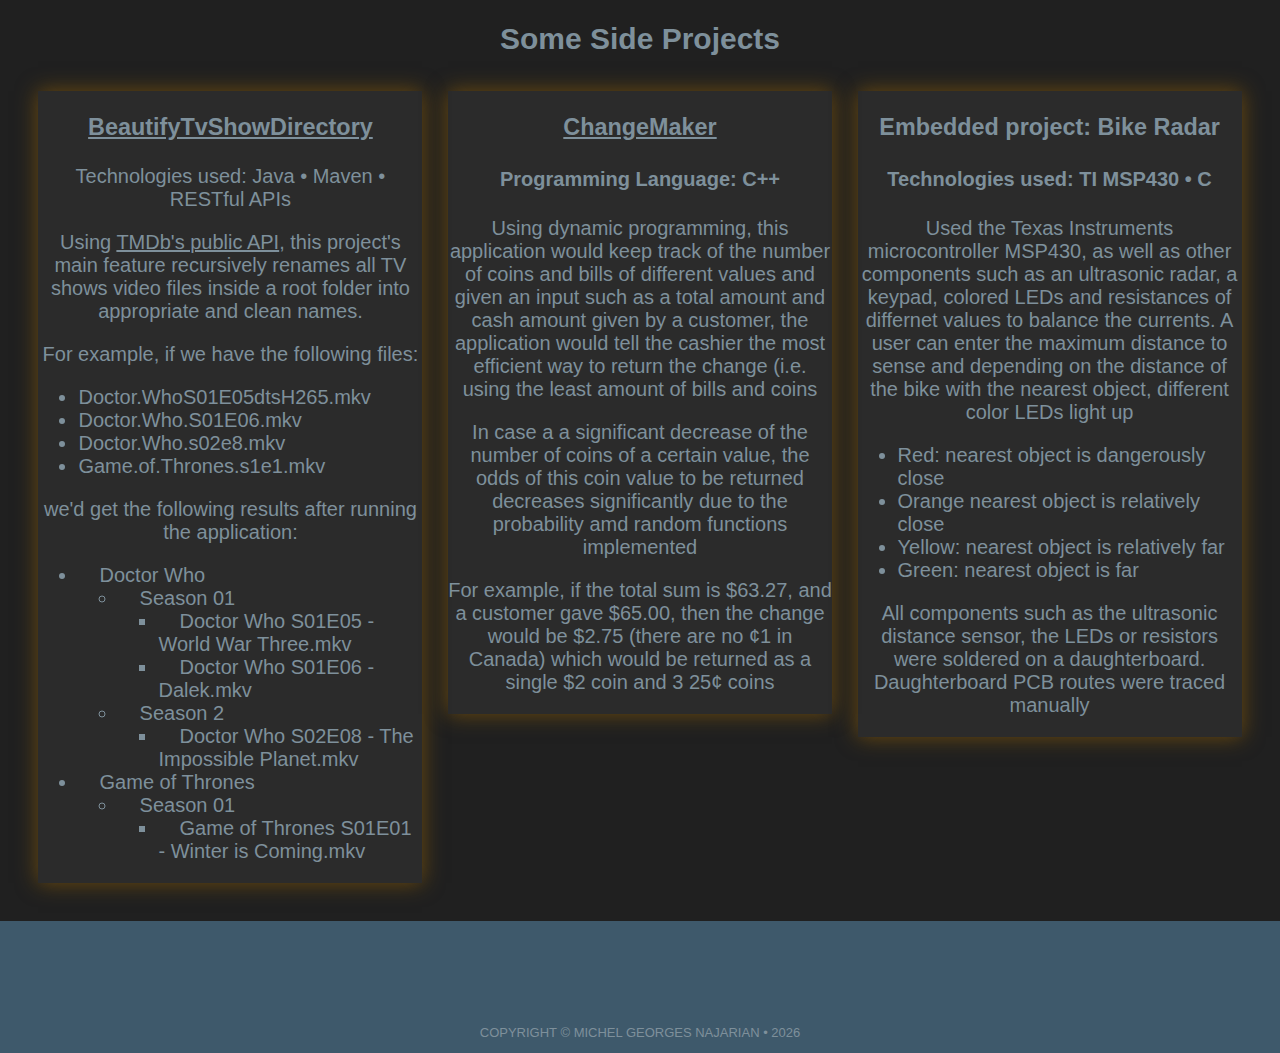
==== commit e7c52b5f: "spelling mistakes" ====
--- a/index.html
+++ b/index.html
@@ -75,7 +75,7 @@
                                     href="https://www.sitaonair.aero" target="_blank">SITAONAIR</a></p>
                         </div>
                         <form method="GET" action="resume/resume.pdf" target="_blank">
-                            <button class="section" id="resumeBtn" type="submit">Download my
+                            <button class="section" id="resumeBtn" type="submit" onclick="">Download my
                                 resume!</button>
                         </form>
                     </div>
@@ -85,7 +85,7 @@
                         <h2 class="desktop">Hover over the boxes below</h2>
                         <h2 class="mobile">Click on the boxes below</h2>
                     </div>
-                    <div class="row sectionFull even alt-even">
+                    <div class="row sectionFull even alt-even" onclick="">
                         <div class="info">
                             <h2>
                                 <div class="">IFDS</div>
@@ -107,7 +107,7 @@
                             </div>
                         </div>
                     </div>
-                    <div class="row sectionFull odd alt-odd">
+                    <div class="row sectionFull odd alt-odd" onclick="">
                         <div class="info">
                             <h2>
                                 <div class="">Health Canada</div>
@@ -127,7 +127,7 @@
                             </div>
                         </div>
                     </div>
-                    <div class="row sectionFull even alt-odd">
+                    <div class="row sectionFull even alt-odd" onclick="">
                         <div class="info">
                             <h2>
                                 <div class="">SITAONAIR</div>
@@ -147,7 +147,7 @@
                             </div>
                         </div>
                     </div>
-                    <div class="row sectionFull odd alt-even">
+                    <div class="row sectionFull odd alt-even" onclick="">
                         <div class="info">
                             <h2>
                                 <div class="">SITAONAIR</div>
@@ -253,14 +253,14 @@
                             functions implemented</p>
                         <p>For example, if the total sum is $63.27, and a customer gave $65.00, then the change would be
                             $2.75 (there are no &#162;1 in Canada) which would be returned as a single $2 coin and 3
-                            &#162;25 coins</p>
+                            25&#162; coins</p>
                     </div>
                     <div class="rowSection proj">
                         <h3>Embedded project: Bike Radar</h3>
                         <h4>Technologies used: TI MSP430 &#8226; C</h4>
                         <p>Used the Texas Instruments microcontroller MSP430, as well as other components such as an
                             ultrasonic radar, a keypad, colored LEDs and resistances of differnet values to balance the
-                            currents. A user can enter the amximum distance to sense and depending on the distance of
+                            currents. A user can enter the maximum distance to sense and depending on the distance of
                             the bike with the nearest object, different color LEDs light up</p>
                         <ul>
                             <li>Red: nearest object is dangerously close</li>
@@ -278,17 +278,18 @@
                     <div class="icons">
                         <div class="row rowSection">
                             <a href="https://github.com/MichelGeorgesNajarian/" target="_blank"
-                                title="Checkout my GitHub">
+                                title="Checkout my GitHub" onclick="">
                                 <i class="fab fa-github fa-2x"></i>
                             </a>
                         </div>
                         <div class="row rowSection">
-                            <a href="mailto:michel.georges@mgnajarian.com" target="_blank" title="Email me!">
+                            <a href="mailto:michel.georges@mgnajarian.com" target="_blank" title="Email me!" onclick="">
                                 <i class="fas fa-inbox fa-2x"></i>
                             </a>
                         </div>
                         <div class="row rowSection">
-                            <a href="https://www.linkedin.com/in/mgnajarian/" target="_blank" title="Let's connect">
+                            <a href="https://www.linkedin.com/in/mgnajarian/" target="_blank" title="Let's connect"
+                                onclick="">
                                 <i class="fab fa-linkedin fa-2x"></i>
                             </a>
                         </div>
@@ -299,4 +300,4 @@
             <script src="main.js"></script>
     </body>
 
-</html>+</html>
--- a/styles/default.css
+++ b/styles/default.css
@@ -326,6 +326,7 @@
   z-index: 69420;
   margin: 20px;
   transition: opacity 0.5s, visibility 0.5s, box-shadow 0.5s;
+  -ms-transition: opacity 0.5s, visibility 0.5s, box-shadow 0.5s;
   -webkit-transition: opacity 0.5s, visibility 0.5s, box-shadow 0.5s;
   -moz-transition: opacity 0.5s, visibility 0.5s, box-shadow 0.5s;
   -o-transition: opacity 0.5s, visibility 0.5s, box-shadow 0.5s;
@@ -775,6 +776,38 @@
     width: 1200px;
     margin-left: -3.5em;
   }
+
+  .even:active {
+  background-color: #484a74;
+  max-height: 30em;
+  box-shadow: 0px 0 20px rgba(128, 86, 10, 0.8);
+  transition: max-height 2s;
+  -webkit-transition: max-height 2s;
+  -moz-transition: max-height 2s;
+  -ms-transition: max-height 2s;
+  -o-transition: max-height 2s;
+}
+
+.odd:active {
+  background-color: #2e2f4a;
+  max-height: 30em;
+  box-shadow: 0px 0 20px rgba(128, 86, 10, 0.8);
+  transition: max-height 2s;
+  -webkit-transition: max-height 2s;
+  -moz-transition: max-height 2s;
+  -ms-transition: max-height 2s;
+  -o-transition: max-height 2s;
+}
+
+.alt-even:active {
+    background-color: #484a74;
+    max-height: 25em;
+  }
+
+  .alt-odd:active {
+    background-color: #2e2f4a;;
+    max-height: 25em;
+  }
 }
 
 @media all and (max-width: 754px) {
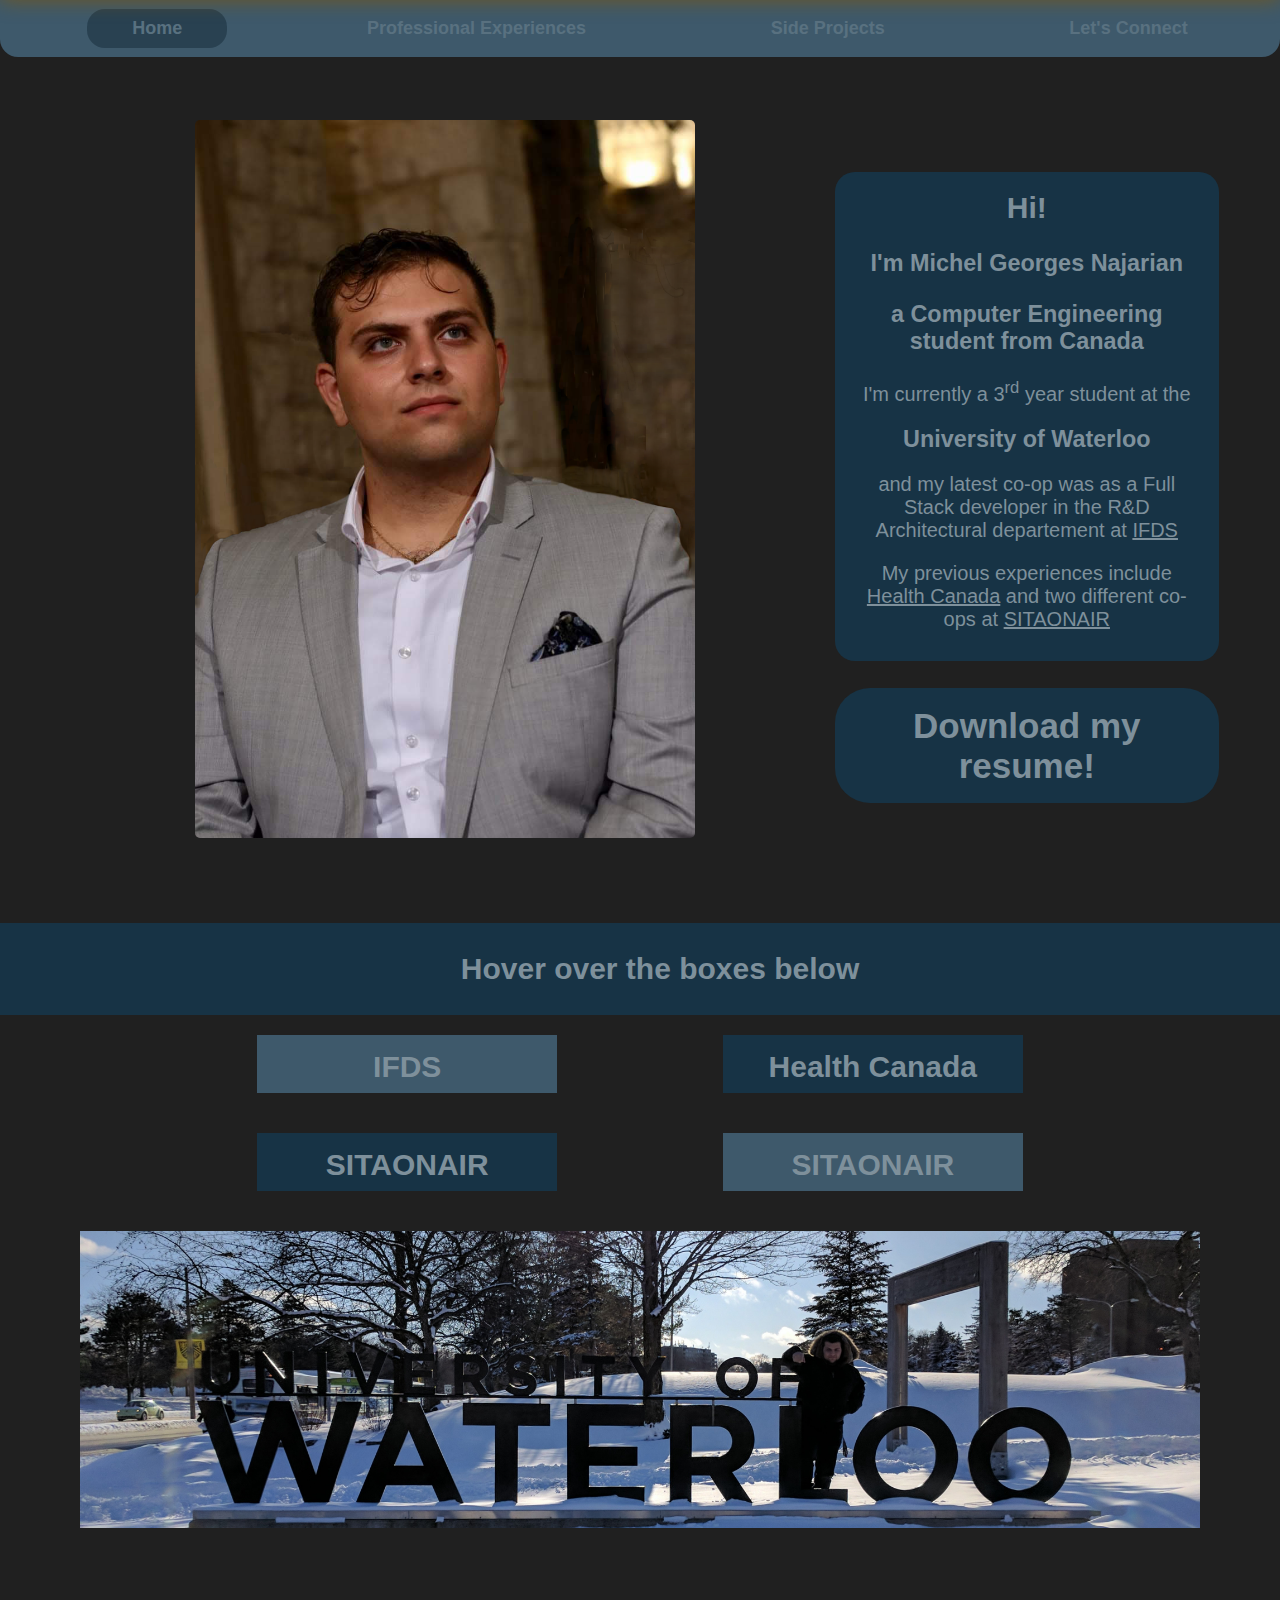
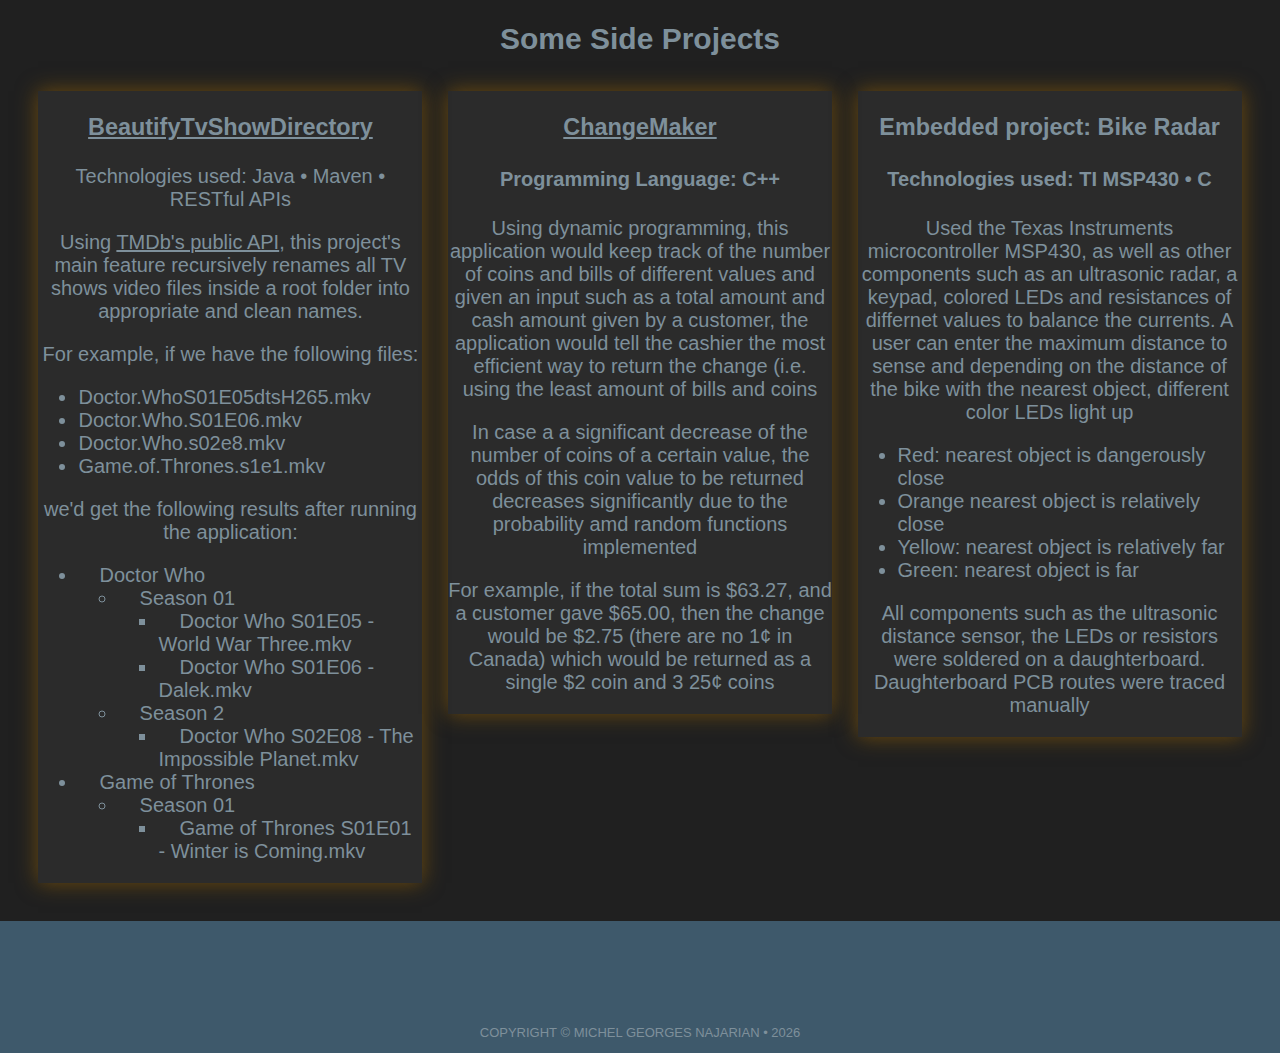
==== commit 4cf9ac49: "Update index.html" ====
--- a/index.html
+++ b/index.html
@@ -252,7 +252,7 @@
                             coin value to be returned decreases significantly due to the probability amd random
                             functions implemented</p>
                         <p>For example, if the total sum is $63.27, and a customer gave $65.00, then the change would be
-                            $2.75 (there are no &#162;1 in Canada) which would be returned as a single $2 coin and 3
+                            $2.75 (there are no 1&#162; in Canada) which would be returned as a single $2 coin and 3
                             25&#162; coins</p>
                     </div>
                     <div class="rowSection proj">
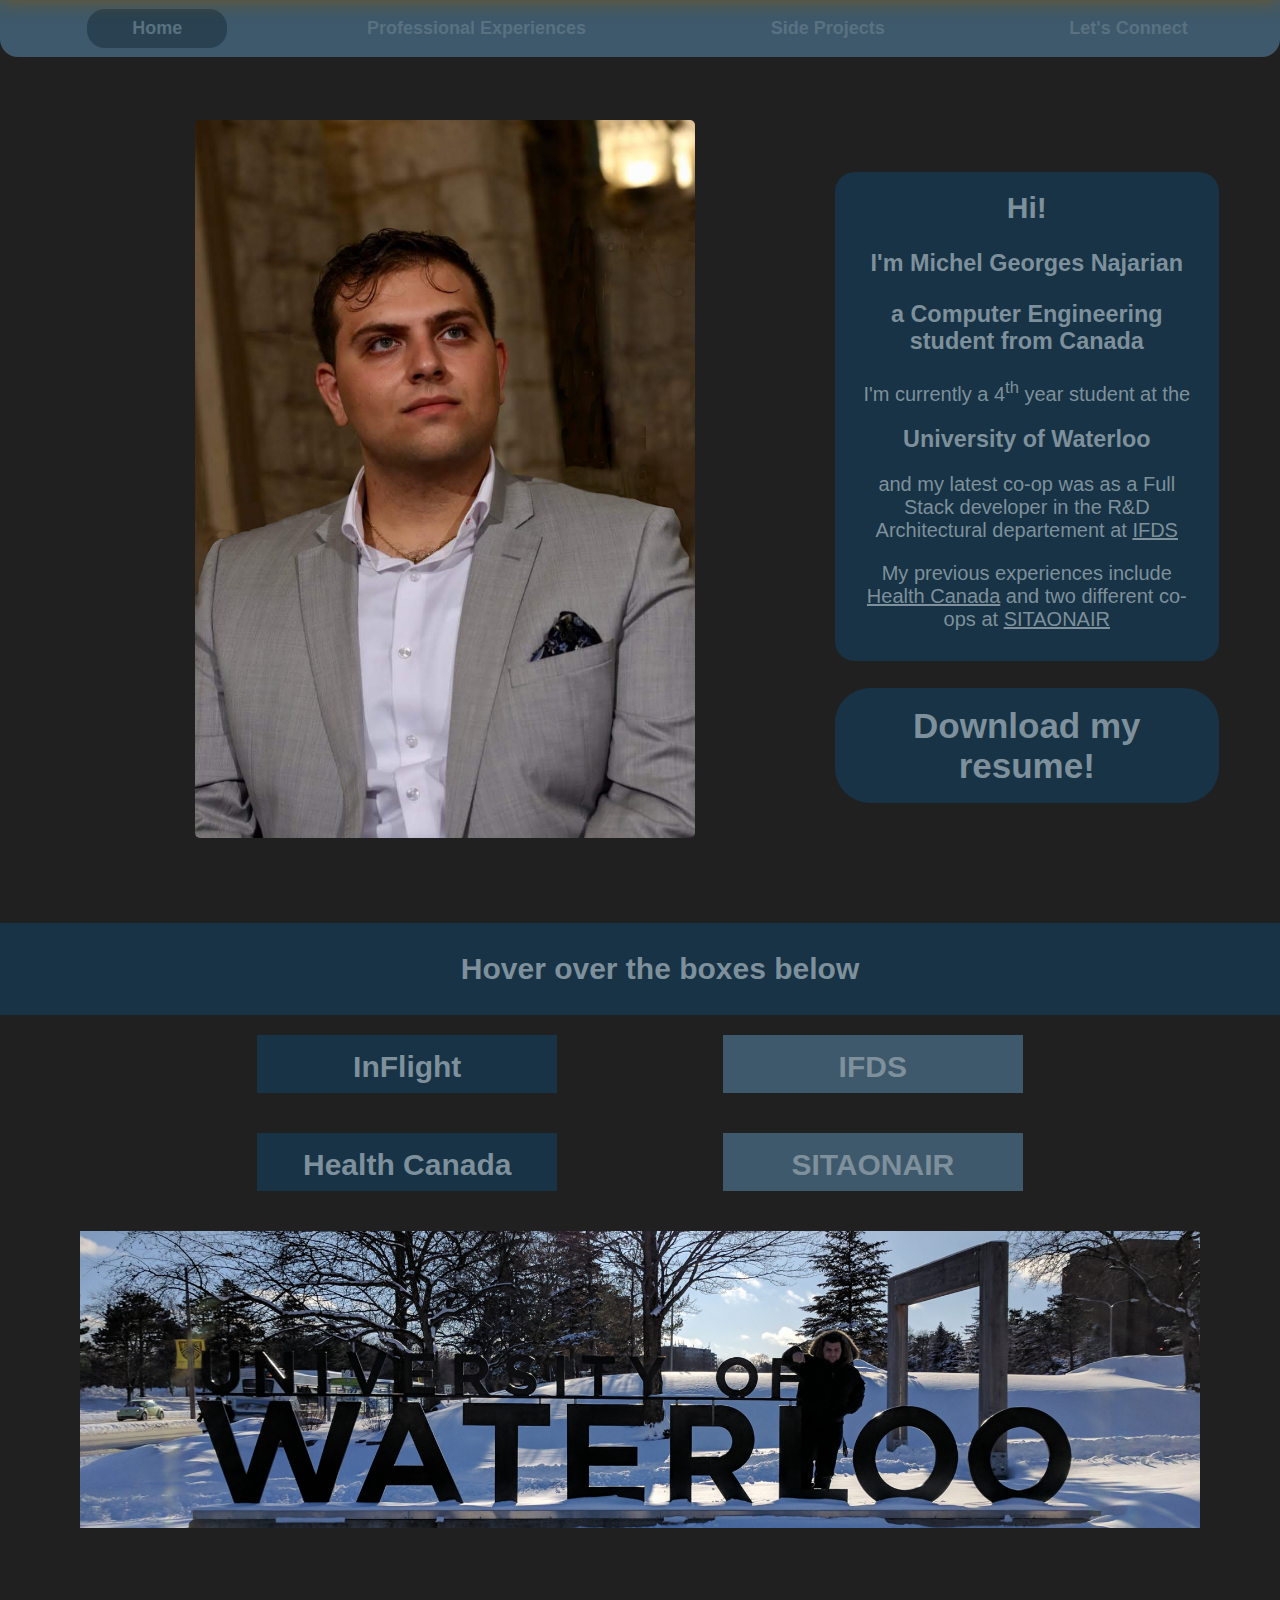
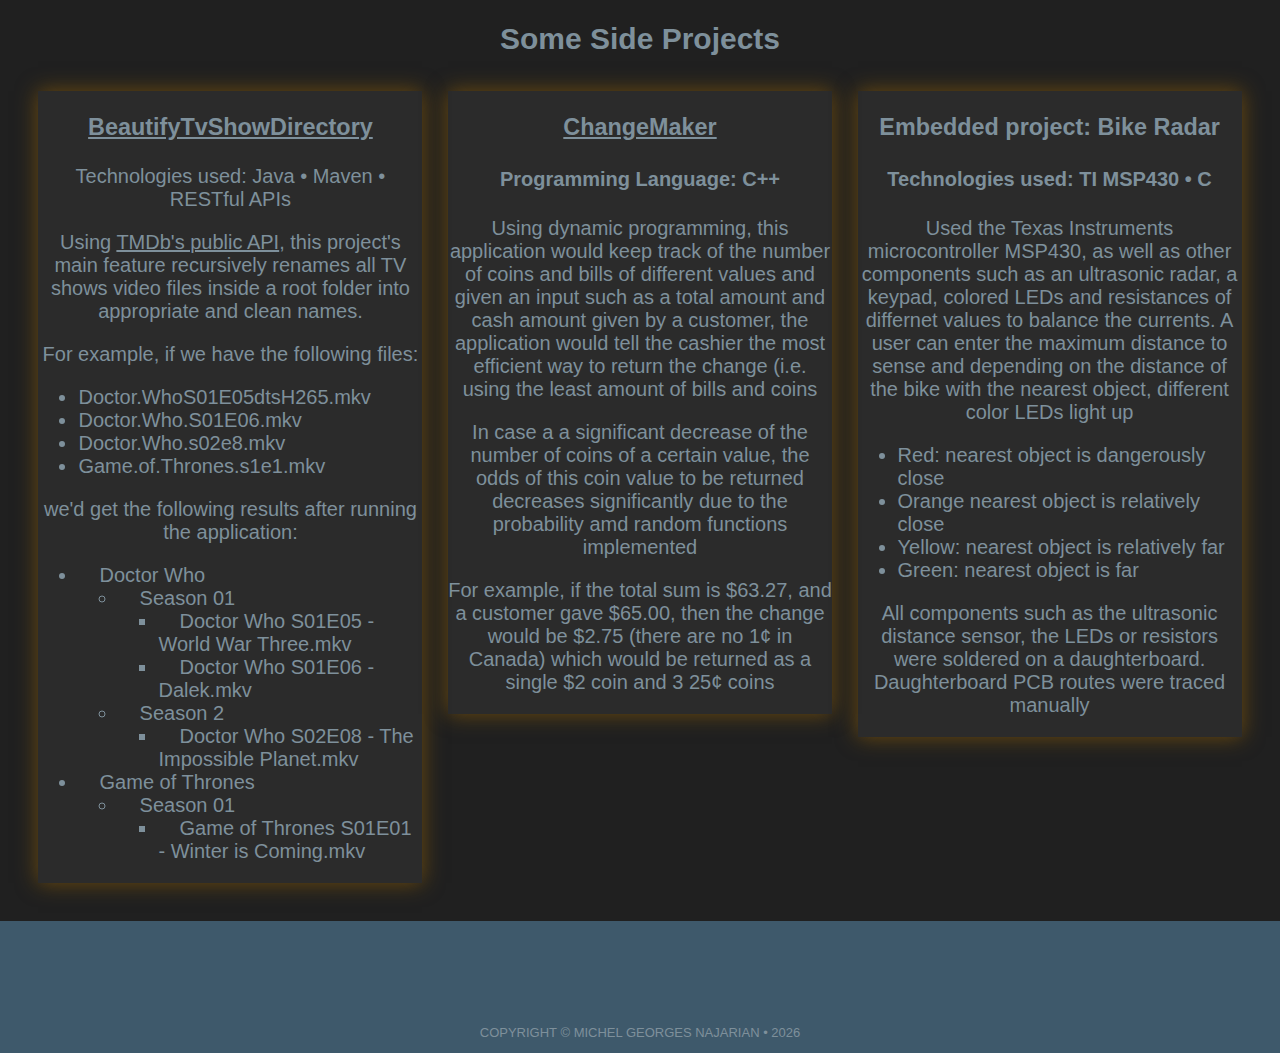
==== commit 23d5d0e2: "updated landing page" ====
--- a/index.html
+++ b/index.html
@@ -1,303 +1,302 @@
-<!DOCTYPE HTML>
-<html>
-
-    <head>
-        <!-- Global site tag (gtag.js) - Google Analytics -->
-        <script async src="https://www.googletagmanager.com/gtag/js?id=UA-156447864-1"></script>
-        <script>
-            window.dataLayer = window.dataLayer || [];
-            function gtag() { dataLayer.push(arguments); }
-            gtag('js', new Date());
-
-            gtag('config', 'UA-156447864-1');
-        </script>
-
-        <title>Michel Georges Najarian</title>
-        <link rel="stylesheet" href="styles/default.css">
-        <link rel="stylesheet" href="styles/font-awesome-pro.min.css">
-        <link rel="icon" type="image/png" href="images/favicon.png">
-        <meta property="og:url" content="www.mgnajarian.com" />
-        <meta property="og:type" content="website" />
-        <meta property="og:title" content="Michel Georges Najarian" />
-        <meta property="og:description"
-            content="A passionate Computer Engineering student at the University of Waterloo" />
-        <meta name="Description" content="A passionate Computer Engineering student at the University of Waterloo" />
-        <meta property="og:image" content="www.mgnajarian.com/images/headshot.jpg" />
-        <meta charset="utf-8" />
-        <meta name="robots" content="index" />
-    </head>
-
-    <body>
-        <div id="loading"></div>
-        <div id="ready">
-            <div id="navigation">
-                <div id="buttonContainer" onclick="toggleMenu(this)" title="Open Menu">
-                    <div class="bar1"></div>
-                    <div class="bar2"></div>
-                    <div class="bar3"></div>
-                </div>
-                <div id="navWrapper">
-                    <ul class="hidden items" id="nav">
-                        <li><a href="#about" class="menu-option clicked">Home</a></li>
-                        <li><a href="#experience" class="menu-option notClicked">Professional Experiences</a></li>
-                        <li><a href="#projects" class="menu-option notClicked">Side Projects</a></li>
-                        <li><a href="#social" class="menu-option notClicked">Let's Connect</a></li>
-
-                    </ul>
-                    <div class="items shown">
-                        <span>Menu</span>
-                        <div class="downArrow"></div>
-                    </div>
-                </div>
-            </div>
-            <div id="container">
-                <a id="scrollTop"></a>
-                <div id="about" class="main">
-                    <div class="row img">
-                        <img src="images/headshot.png" alt="headshot">
-                    </div>
-                    <div class="row rowSection">
-                        <div class="section">
-                            <h2>Hi!</h2>
-                            <h3>
-                                <p>I'm Michel Georges Najarian</p>
-                                <p>a Computer Engineering student from Canada</p>
-                            </h3>
-                            <p>I'm currently a 3<sup>rd</sup> year
-                                student at the</p>
-                            <h3 class="row inline">University of Waterloo</h3>
-                            <p>and my latest co-op
-                                was as a Full Stack developer in the R&D Architectural departement at <a
-                                    href="https://www.ifdsgroup.com" target="_blank">IFDS</a>
-                            </p>
-                            <p>My previous experiences include <a href="https://www.canada.ca/en/health-canada.html"
-                                    target="_blank">Health Canada</a> and two different co-ops at <a
-                                    href="https://www.sitaonair.aero" target="_blank">SITAONAIR</a></p>
-                        </div>
-                        <form method="GET" action="resume/resume.pdf" target="_blank">
-                            <button class="section" id="resumeBtn" type="submit" onclick="">Download my
-                                resume!</button>
-                        </form>
-                    </div>
-                </div>
-                <div id="experience" class="main">
-                    <div class="full">
-                        <h2 class="desktop">Hover over the boxes below</h2>
-                        <h2 class="mobile">Click on the boxes below</h2>
-                    </div>
-                    <div class="row sectionFull even alt-even" onclick="">
-                        <div class="info">
-                            <h2>
-                                <div class="">IFDS</div>
-                                <div class="">Location: Toronto</div>
-                                <div class=""> September to December 2019</div>
-                            </h2>
-                            <h3>
-                                <div class="row">Architectural Departement | Full Stack R&amp;D</div>
-                            </h3>
-                            <div>
-                                <div class="dektop-inline">
-                                    <u>
-                                        <h3>Technologies Used:</h3>
-                                    </u>
-                                </div>
-                                <div class="dektop-inline">Angular, Java, Spring Boot, Kubernetes, Docker, PostgreSQL,
-                                    CloverETL
-                                </div>
-                            </div>
-                        </div>
-                    </div>
-                    <div class="row sectionFull odd alt-odd" onclick="">
-                        <div class="info">
-                            <h2>
-                                <div class="">Health Canada</div>
-                                <div class="">Location: Ottawa</div>
-                                <div class=""> January to April 2019</div>
-                            </h2>
-                            <h3>
-                                <div class="row">Radiation Protection Bureau | Software Developer</div>
-                            </h3>
-                            <div>
-                                <div class="dektop-inline">
-                                    <u>
-                                        <h3>Technologies Used:</h3>
-                                    </u>
-                                </div>
-                                <div class="dektop-inline">C++, Matlab, Fortran</div>
-                            </div>
-                        </div>
-                    </div>
-                    <div class="row sectionFull even alt-odd" onclick="">
-                        <div class="info">
-                            <h2>
-                                <div class="">SITAONAIR</div>
-                                <div class="">Location: Montreal</div>
-                                <div class=""> May to August 2018</div>
-                            </h2>
-                            <h3>
-                                <div class="row">OSS BSS | Full Stack Software Developer</div>
-                            </h3>
-                            <div>
-                                <div class="dektop-inline">
-                                    <u>
-                                        <h3>Technologies Used:</h3>
-                                    </u>
-                                </div>
-                                <div class="dektop-inline">PHP, JavaScript, jQuery, HTML, CSS</div>
-                            </div>
-                        </div>
-                    </div>
-                    <div class="row sectionFull odd alt-even" onclick="">
-                        <div class="info">
-                            <h2>
-                                <div class="">SITAONAIR</div>
-                                <div class="">Location: Montreal</div>
-                                <div class=""> May to December 2017</div>
-                            </h2>
-                            <h3>
-                                <div class="">OSS BSS | Full Stack Software Developer</div>
-                            </h3>
-                            <div>
-                                <div class="dektop-inline">
-                                    <u>
-                                        <h3>Technologies Used:</h3>
-                                    </u>
-                                </div>
-                                <div class="dektop-inline">PHP, JavaScript, jQuery, HTML, CSS</div>
-                            </div>
-                        </div>
-                    </div>
-                </div>
-                <div class="banner">
-                    <img src="images/uni_sign.jpg" alt="Banner picture with University of Waterloo sign">
-                </div>
-                <div id="projects" class="main">
-                    <h2>Some Side Projects</h2>
-                    <div class="rowSection proj">
-                        <h3><a href="https://github.com/MichelGeorgesNajarian/BeautifyTvShowDirectory"
-                                target="_blank">BeautifyTvShowDirectory</a></h3>
-                        <ph4>Technologies used: Java &#8226; Maven &#8226; RESTful APIs</h4>
-                            <p>Using <a href="https://www.themoviedb.org/documentation/api" target="_blank">TMDb's
-                                    public
-                                    API</a>, this project's main feature recursively renames all TV shows video files
-                                inside
-                                a root folder into appropriate and clean names.</p>
-                            <p>For example, if we have the following files:</p>
-                            <ul>
-                                <li>
-                                    Doctor.WhoS01E05dtsH265.mkv
-                                </li>
-                                <li>
-                                    Doctor.Who.S01E06.mkv
-                                </li>
-                                <li>
-                                    Doctor.Who.s02e8.mkv
-                                </li>
-                                <li>
-                                    Game.of.Thrones.s1e1.mkv
-                                </li>
-                            </ul>
-                            <p>we'd get the following results after running the application:</p>
-                            <ul>
-                                <li><i class="fas fa-folder"></i>
-                                    Doctor Who
-                                    <ul>
-                                        <li><i class="fas fa-folder"></i>
-                                            Season 01
-                                            <ul>
-                                                <li><i class="fas fa-file-video"></i>&nbsp;Doctor Who S01E05 - World War
-                                                    Three.mkv
-                                                </li>
-                                                <li><i class="fas fa-file-video"></i>&nbsp;Doctor Who S01E06 - Dalek.mkv
-                                                </li>
-                                            </ul>
-                                        </li>
-                                        <li><i class="fas fa-folder"></i>
-                                            Season 2
-                                            <ul>
-                                                <li>
-                                                    <i class="fas fa-file-video"></i>&nbsp;Doctor Who S02E08 - The
-                                                    Impossible Planet.mkv
-                                                </li>
-                                            </ul>
-                                        </li>
-                                    </ul>
-                                </li>
-                                <li>
-                                    <i class="fas fa-folder"></i> Game of Thrones
-                                    <ul>
-
-                                        <li><i class="fas fa-folder"></i>
-                                            Season 01
-                                            <ul>
-                                                <li><i class="fas fa-file-video"></i>&nbsp;Game of Thrones S01E01 -
-                                                    Winter
-                                                    is Coming.mkv
-                                                </li>
-                                            </ul>
-                                        </li>
-                                    </ul>
-                                </li>
-                            </ul>
-                    </div>
-                    <div class="rowSection proj">
-                        <h3><a href="https://github.com/MichelGeorgesNajarian/ChangeMaker"
-                                target="_blank">ChangeMaker</a></h3>
-                        <h4>Programming Language: C++</h4>
-                        <p>Using dynamic programming, this application would keep track of the number of coins and bills
-                            of different values and given an input such as a total amount and cash amount given by a
-                            customer, the application would tell the cashier the most efficient way to return the change
-                            (i.e. using the least amount of bills and coins </p>
-                        <p>In case a a significant decrease of the number of coins of a certain value, the odds of this
-                            coin value to be returned decreases significantly due to the probability amd random
-                            functions implemented</p>
-                        <p>For example, if the total sum is $63.27, and a customer gave $65.00, then the change would be
-                            $2.75 (there are no 1&#162; in Canada) which would be returned as a single $2 coin and 3
-                            25&#162; coins</p>
-                    </div>
-                    <div class="rowSection proj">
-                        <h3>Embedded project: Bike Radar</h3>
-                        <h4>Technologies used: TI MSP430 &#8226; C</h4>
-                        <p>Used the Texas Instruments microcontroller MSP430, as well as other components such as an
-                            ultrasonic radar, a keypad, colored LEDs and resistances of differnet values to balance the
-                            currents. A user can enter the maximum distance to sense and depending on the distance of
-                            the bike with the nearest object, different color LEDs light up</p>
-                        <ul>
-                            <li>Red: nearest object is dangerously close</li>
-                            <li>Orange nearest object is relatively close </li>
-                            <li>Yellow: nearest object is relatively far</li>
-                            <li>Green: nearest object is far</li>
-                        </ul>
-                        <p>All components such as the ultrasonic distance sensor, the LEDs or resistors were soldered on
-                            a daughterboard. Daughterboard PCB routes were traced manually</p>
-                    </div>
-                </div>
-            </div>
-            <footer>
-                <div id="social">
-                    <div class="icons">
-                        <div class="row rowSection">
-                            <a href="https://github.com/MichelGeorgesNajarian/" target="_blank"
-                                title="Checkout my GitHub" onclick="">
-                                <i class="fab fa-github fa-2x"></i>
-                            </a>
-                        </div>
-                        <div class="row rowSection">
-                            <a href="mailto:michel.georges@mgnajarian.com" target="_blank" title="Email me!" onclick="">
-                                <i class="fas fa-inbox fa-2x"></i>
-                            </a>
-                        </div>
-                        <div class="row rowSection">
-                            <a href="https://www.linkedin.com/in/mgnajarian/" target="_blank" title="Let's connect"
-                                onclick="">
-                                <i class="fab fa-linkedin fa-2x"></i>
-                            </a>
-                        </div>
-                    </div>
-                </div>
-                <p>Copyright &#169; Michel Georges Najarian &#8226; <span id="year"></span></p>
-            </footer>
-            <script src="main.js"></script>
-    </body>
-
-</html>
+<!DOCTYPE HTML>
+<html>
+
+<head>
+    <!-- Global site tag (gtag.js) - Google Analytics -->
+    <script async src="https://www.googletagmanager.com/gtag/js?id=UA-156447864-1"></script>
+    <script>
+        window.dataLayer = window.dataLayer || [];
+        function gtag() { dataLayer.push(arguments); }
+        gtag('js', new Date());
+
+        gtag('config', 'UA-156447864-1');
+    </script>
+
+    <title>Michel Georges Najarian</title>
+    <link rel="stylesheet" href="styles/default.css">
+    <link rel="stylesheet" href="styles/font-awesome-pro.min.css">
+    <link rel="icon" type="image/png" href="images/favicon.png">
+    <meta property="og:url" content="www.mgnajarian.com" />
+    <meta property="og:type" content="website" />
+    <meta property="og:title" content="Michel Georges Najarian" />
+    <meta property="og:description" content="A passionate Computer Engineering student at the University of Waterloo" />
+    <meta name="Description" content="A passionate Computer Engineering student at the University of Waterloo" />
+    <meta property="og:image" content="www.mgnajarian.com/images/headshot.jpg" />
+    <meta charset="utf-8" />
+    <meta name="robots" content="index" />
+</head>
+
+<body>
+    <div id="loading"></div>
+    <div id="ready">
+        <div id="navigation">
+            <div id="buttonContainer" onclick="toggleMenu(this)" title="Open Menu">
+                <div class="bar1"></div>
+                <div class="bar2"></div>
+                <div class="bar3"></div>
+            </div>
+            <div id="navWrapper">
+                <ul class="hidden items" id="nav">
+                    <li><a href="#about" class="menu-option clicked">Home</a></li>
+                    <li><a href="#experience" class="menu-option notClicked">Professional Experiences</a></li>
+                    <li><a href="#projects" class="menu-option notClicked">Side Projects</a></li>
+                    <li><a href="#social" class="menu-option notClicked">Let's Connect</a></li>
+
+                </ul>
+                <div class="items shown">
+                    <span>Menu</span>
+                    <div class="downArrow"></div>
+                </div>
+            </div>
+        </div>
+        <div id="container">
+            <a id="scrollTop"></a>
+            <div id="about" class="main">
+                <div class="row img">
+                    <img src="images/headshot.png" alt="headshot">
+                </div>
+                <div class="row rowSection">
+                    <div class="section">
+                        <h2>Hi!</h2>
+                        <h3>
+                            <p>I'm Michel Georges Najarian</p>
+                            <p>a Computer Engineering student from Canada</p>
+                        </h3>
+                        <p>I'm currently a 4<sup>th</sup> year
+                            student at the</p>
+                        <h3 class="row inline">University of Waterloo</h3>
+                        <p>and my latest co-op
+                            was as a Full Stack developer in the R&D Architectural departement at <a
+                                href="https://www.ifdsgroup.com" target="_blank">IFDS</a>
+                        </p>
+                        <p>My previous experiences include <a href="https://www.canada.ca/en/health-canada.html"
+                                target="_blank">Health Canada</a> and two different co-ops at <a
+                                href="https://www.sitaonair.aero" target="_blank">SITAONAIR</a></p>
+                    </div>
+                    <form method="GET" action="resume/resume.pdf" target="_blank">
+                        <button class="section" id="resumeBtn" type="submit" onclick="">Download my
+                            resume!</button>
+                    </form>
+                </div>
+            </div>
+            <div id="experience" class="main">
+                <div class="full">
+                    <h2 class="desktop">Hover over the boxes below</h2>
+                    <h2 class="mobile">Click on the boxes below</h2>
+                </div>
+                <div class="row sectionFull odd alt-odd" onclick="">
+                    <div class="info">
+                        <h2>
+                            <div class="">InFlight</div>
+                            <div class="">Location: Kitchener</div>
+                            <div class=""> January 2019 to currently</div>
+                        </h2>
+                        <h3>
+                            <div class="row">Engineering Team | Frontend Developer</div>
+                        </h3>
+                        <div>
+                            <div class="dektop-inline">
+                                <u>
+                                    <h3>Technologies Used:</h3>
+                                </u>
+                            </div>
+                            <div class="dektop-inline">Angular, Typescript, Docker, SASS, NPM, NodeJS</div>
+                        </div>
+                    </div>
+                </div>
+                <div class="row sectionFull even alt-even" onclick="">
+                    <div class="info">
+                        <h2>
+                            <div class="">IFDS</div>
+                            <div class="">Location: Toronto</div>
+                            <div class=""> September to December 2019</div>
+                        </h2>
+                        <h3>
+                            <div class="row">Architectural Departement | Full Stack R&amp;D</div>
+                        </h3>
+                        <div>
+                            <div class="dektop-inline">
+                                <u>
+                                    <h3>Technologies Used:</h3>
+                                </u>
+                            </div>
+                            <div class="dektop-inline">Angular, Java, Spring Boot, Kubernetes, Docker, PostgreSQL,
+                                CloverETL
+                            </div>
+                        </div>
+                    </div>
+                </div>
+                <div class="row sectionFull odd alt-odd" onclick="">
+                    <div class="info">
+                        <h2>
+                            <div class="">Health Canada</div>
+                            <div class="">Location: Ottawa</div>
+                            <div class=""> January to April 2019</div>
+                        </h2>
+                        <h3>
+                            <div class="row">Radiation Protection Bureau | Software Developer</div>
+                        </h3>
+                        <div>
+                            <div class="dektop-inline">
+                                <u>
+                                    <h3>Technologies Used:</h3>
+                                </u>
+                            </div>
+                            <div class="dektop-inline">C++, Matlab, Fortran</div>
+                        </div>
+                    </div>
+                </div>
+                <div class="row sectionFull odd alt-even" onclick="">
+                    <div class="info">
+                        <h2>
+                            <div class="">SITAONAIR</div>
+                            <div class="">Location: Montreal</div>
+                            <div class=""> May 2017 to August 2018</div>
+                        </h2>
+                        <h3>
+                            <div class="">OSS BSS | Full Stack Software Developer</div>
+                        </h3>
+                        <div>
+                            <div class="dektop-inline">
+                                <u>
+                                    <h3>Technologies Used:</h3>
+                                </u>
+                            </div>
+                            <div class="dektop-inline">PHP, JavaScript, jQuery, HTML, CSS</div>
+                        </div>
+                    </div>
+                </div>
+            </div>
+            <div class="banner">
+                <img src="images/uni_sign.jpg" alt="Banner picture with University of Waterloo sign">
+            </div>
+            <div id="projects" class="main">
+                <h2>Some Side Projects</h2>
+                <div class="rowSection proj">
+                    <h3><a href="https://github.com/MichelGeorgesNajarian/BeautifyTvShowDirectory"
+                            target="_blank">BeautifyTvShowDirectory</a></h3>
+                    <ph4>Technologies used: Java &#8226; Maven &#8226; RESTful APIs</h4>
+                        <p>Using <a href="https://www.themoviedb.org/documentation/api" target="_blank">TMDb's
+                                public
+                                API</a>, this project's main feature recursively renames all TV shows video files
+                            inside
+                            a root folder into appropriate and clean names.</p>
+                        <p>For example, if we have the following files:</p>
+                        <ul>
+                            <li>
+                                Doctor.WhoS01E05dtsH265.mkv
+                            </li>
+                            <li>
+                                Doctor.Who.S01E06.mkv
+                            </li>
+                            <li>
+                                Doctor.Who.s02e8.mkv
+                            </li>
+                            <li>
+                                Game.of.Thrones.s1e1.mkv
+                            </li>
+                        </ul>
+                        <p>we'd get the following results after running the application:</p>
+                        <ul>
+                            <li><i class="fas fa-folder"></i>
+                                Doctor Who
+                                <ul>
+                                    <li><i class="fas fa-folder"></i>
+                                        Season 01
+                                        <ul>
+                                            <li><i class="fas fa-file-video"></i>&nbsp;Doctor Who S01E05 - World War
+                                                Three.mkv
+                                            </li>
+                                            <li><i class="fas fa-file-video"></i>&nbsp;Doctor Who S01E06 - Dalek.mkv
+                                            </li>
+                                        </ul>
+                                    </li>
+                                    <li><i class="fas fa-folder"></i>
+                                        Season 2
+                                        <ul>
+                                            <li>
+                                                <i class="fas fa-file-video"></i>&nbsp;Doctor Who S02E08 - The
+                                                Impossible Planet.mkv
+                                            </li>
+                                        </ul>
+                                    </li>
+                                </ul>
+                            </li>
+                            <li>
+                                <i class="fas fa-folder"></i> Game of Thrones
+                                <ul>
+
+                                    <li><i class="fas fa-folder"></i>
+                                        Season 01
+                                        <ul>
+                                            <li><i class="fas fa-file-video"></i>&nbsp;Game of Thrones S01E01 -
+                                                Winter
+                                                is Coming.mkv
+                                            </li>
+                                        </ul>
+                                    </li>
+                                </ul>
+                            </li>
+                        </ul>
+                </div>
+                <div class="rowSection proj">
+                    <h3><a href="https://github.com/MichelGeorgesNajarian/ChangeMaker" target="_blank">ChangeMaker</a>
+                    </h3>
+                    <h4>Programming Language: C++</h4>
+                    <p>Using dynamic programming, this application would keep track of the number of coins and bills
+                        of different values and given an input such as a total amount and cash amount given by a
+                        customer, the application would tell the cashier the most efficient way to return the change
+                        (i.e. using the least amount of bills and coins </p>
+                    <p>In case a a significant decrease of the number of coins of a certain value, the odds of this
+                        coin value to be returned decreases significantly due to the probability amd random
+                        functions implemented</p>
+                    <p>For example, if the total sum is $63.27, and a customer gave $65.00, then the change would be
+                        $2.75 (there are no 1&#162; in Canada) which would be returned as a single $2 coin and 3
+                        25&#162; coins</p>
+                </div>
+                <div class="rowSection proj">
+                    <h3>Embedded project: Bike Radar</h3>
+                    <h4>Technologies used: TI MSP430 &#8226; C</h4>
+                    <p>Used the Texas Instruments microcontroller MSP430, as well as other components such as an
+                        ultrasonic radar, a keypad, colored LEDs and resistances of differnet values to balance the
+                        currents. A user can enter the maximum distance to sense and depending on the distance of
+                        the bike with the nearest object, different color LEDs light up</p>
+                    <ul>
+                        <li>Red: nearest object is dangerously close</li>
+                        <li>Orange nearest object is relatively close </li>
+                        <li>Yellow: nearest object is relatively far</li>
+                        <li>Green: nearest object is far</li>
+                    </ul>
+                    <p>All components such as the ultrasonic distance sensor, the LEDs or resistors were soldered on
+                        a daughterboard. Daughterboard PCB routes were traced manually</p>
+                </div>
+            </div>
+        </div>
+        <footer>
+            <div id="social">
+                <div class="icons">
+                    <div class="row rowSection">
+                        <a href="https://github.com/MichelGeorgesNajarian/" target="_blank" title="Checkout my GitHub"
+                            onclick="">
+                            <i class="fab fa-github fa-2x"></i>
+                        </a>
+                    </div>
+                    <div class="row rowSection">
+                        <a href="mailto:michel.georges@mgnajarian.com" target="_blank" title="Email me!" onclick="">
+                            <i class="fas fa-inbox fa-2x"></i>
+                        </a>
+                    </div>
+                    <div class="row rowSection">
+                        <a href="https://www.linkedin.com/in/mgnajarian/" target="_blank" title="Let's connect"
+                            onclick="">
+                            <i class="fab fa-linkedin fa-2x"></i>
+                        </a>
+                    </div>
+                </div>
+            </div>
+            <p>Copyright &#169; Michel Georges Najarian &#8226; <span id="year"></span></p>
+        </footer>
+        <script src="main.js"></script>
+</body>
+
+</html>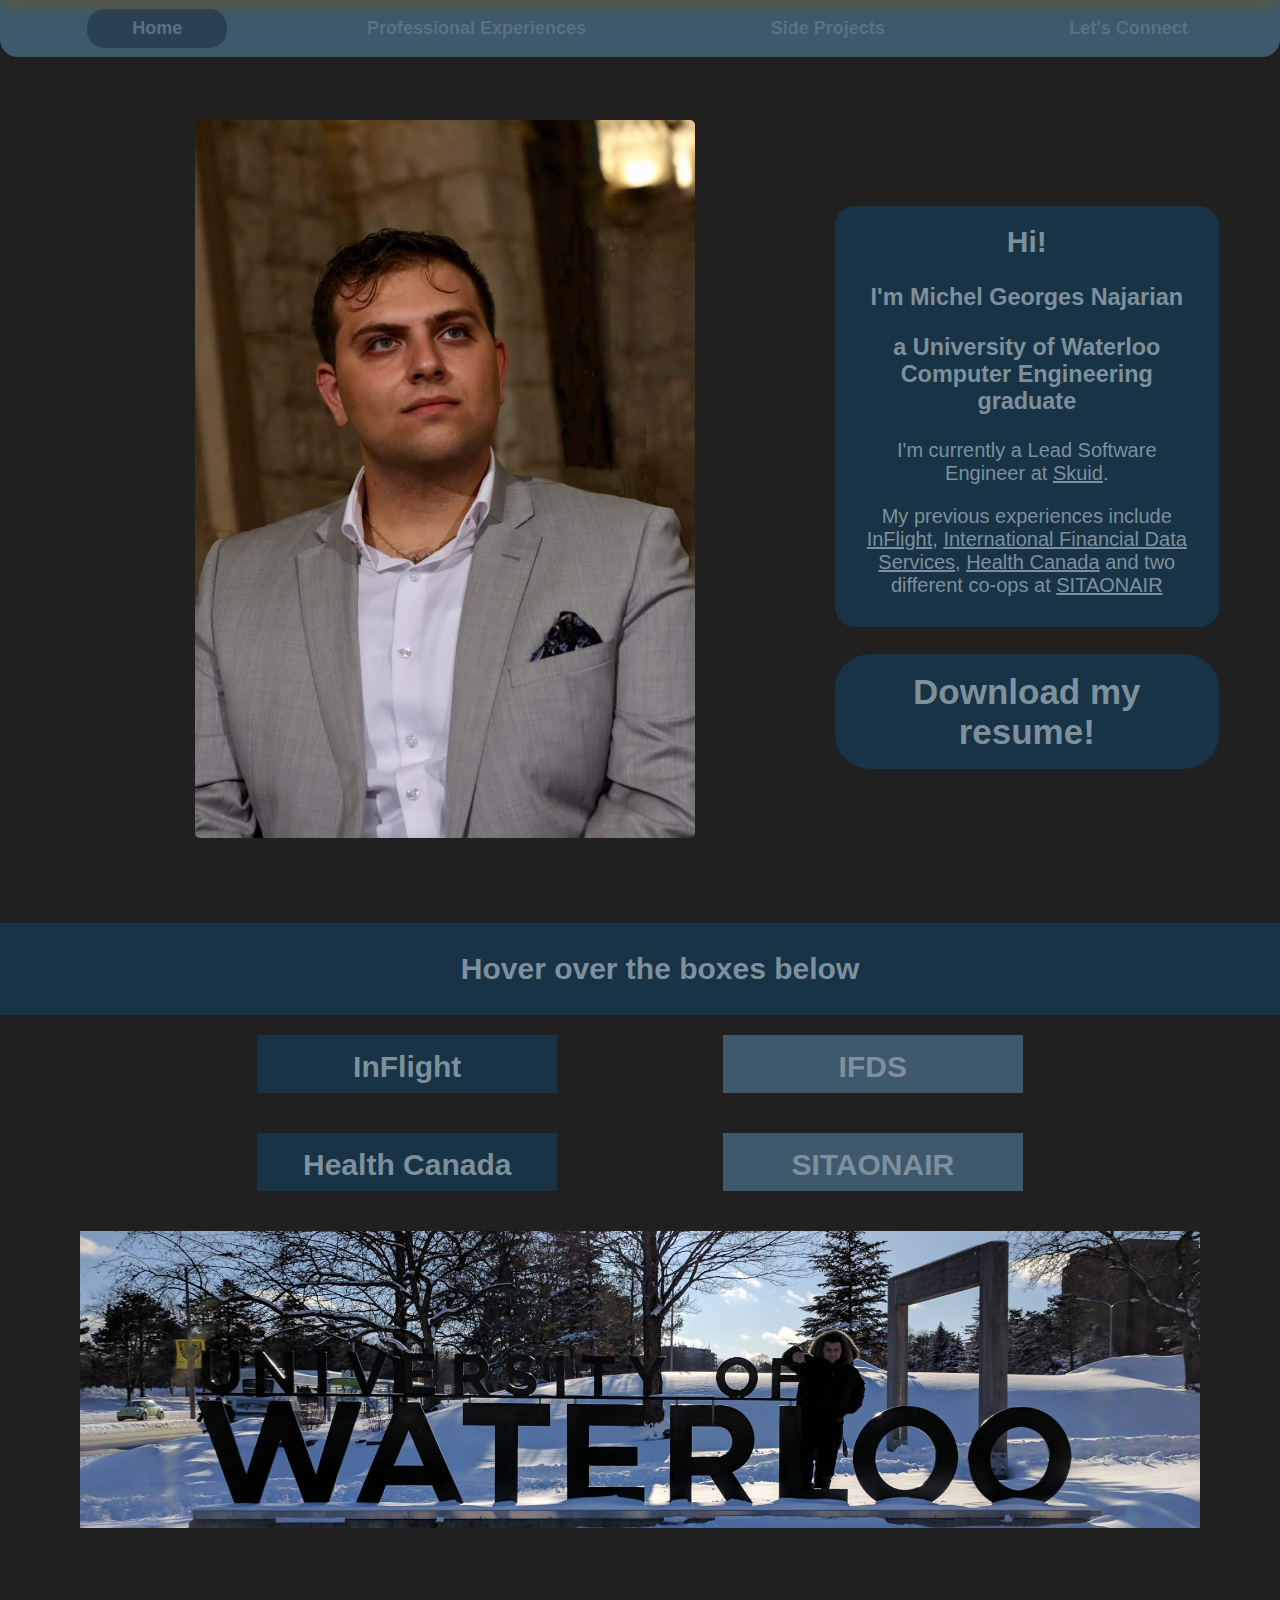
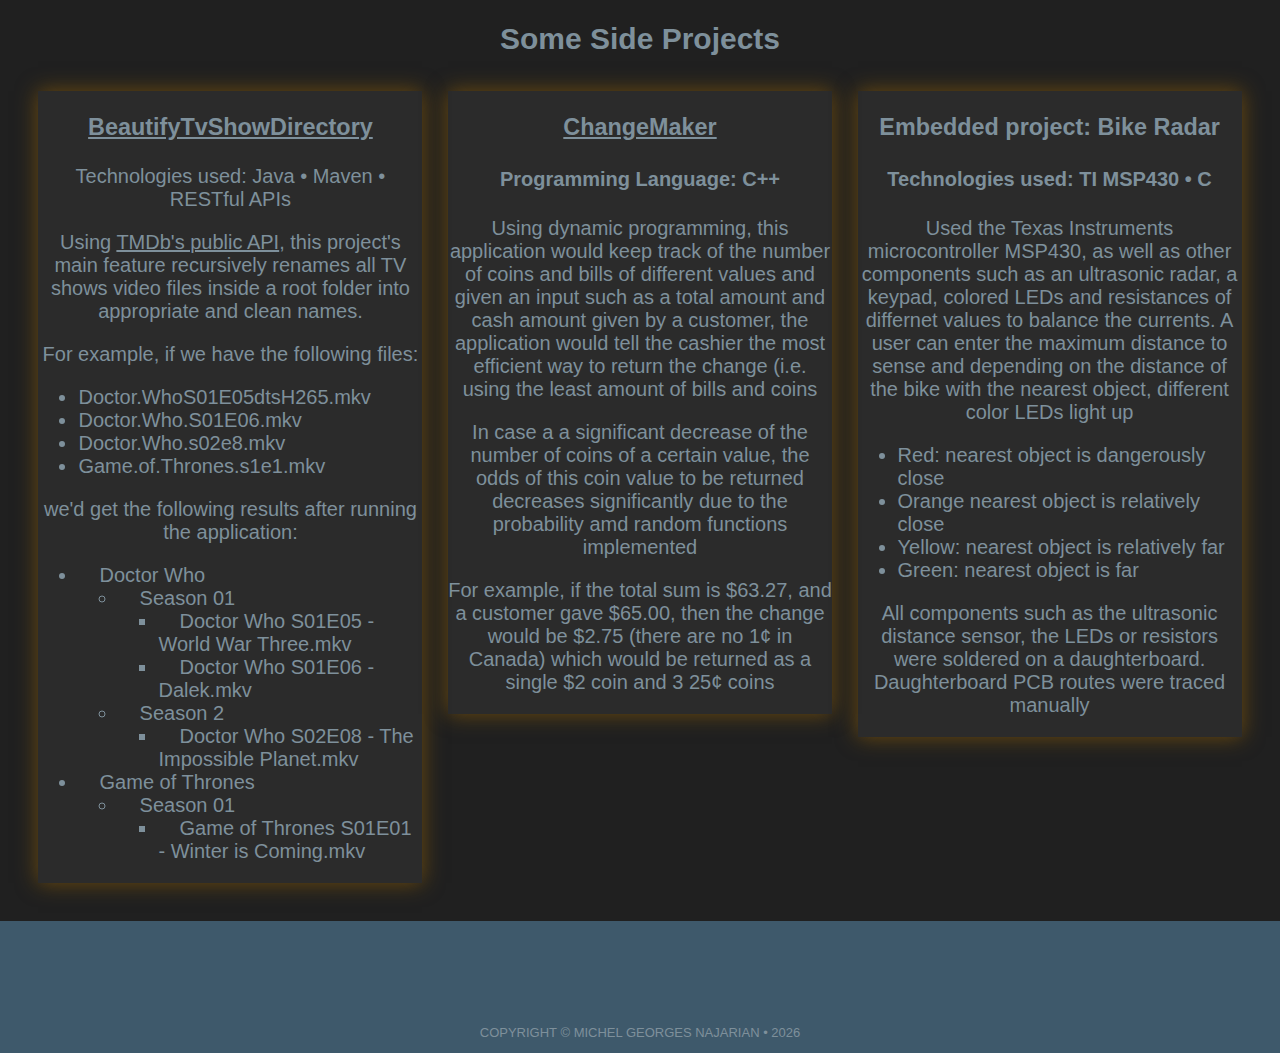
==== commit 6f8aea0b: "feat(home): Update home page to reflect current employment status" ====
--- a/index.html
+++ b/index.html
@@ -60,18 +60,18 @@
                         <h2>Hi!</h2>
                         <h3>
                             <p>I'm Michel Georges Najarian</p>
-                            <p>a Computer Engineering student from Canada</p>
-                        </h3>
-                        <p>I'm currently a 4<sup>th</sup> year
-                            student at the</p>
-                        <h3 class="row inline">University of Waterloo</h3>
-                        <p>and my latest co-op
-                            was as a Full Stack developer in the R&D Architectural departement at <a
-                                href="https://www.ifdsgroup.com" target="_blank">IFDS</a>
+                            <p>a University of Waterloo Computer Engineering graduate</p>
+                        </h3>
+                        
+                        <p>
+                            I'm currently a Lead Software Engineer at <a href="https://www.skuid.com" target="_blank">Skuid</a>.
                         </p>
-                        <p>My previous experiences include <a href="https://www.canada.ca/en/health-canada.html"
-                                target="_blank">Health Canada</a> and two different co-ops at <a
-                                href="https://www.sitaonair.aero" target="_blank">SITAONAIR</a></p>
+                        <p>
+                            My previous experiences include <a href="https://inflightintegration.com" target="_blank">InFlight</a>,
+                            <a href="https://ifdsgroup.com" target="_blank">International Financial Data Services</a>,
+                            <a href="https://www.canada.ca/en/health-canada.html" target="_blank">Health Canada</a>
+                            and two different co-ops at <a href="https://www.sitaonair.aero" target="_blank">SITAONAIR</a>
+                        </p>
                     </div>
                     <form method="GET" action="resume/resume.pdf" target="_blank">
                         <button class="section" id="resumeBtn" type="submit" onclick="">Download my
@@ -89,7 +89,7 @@
                         <h2>
                             <div class="">InFlight</div>
                             <div class="">Location: Kitchener</div>
-                            <div class=""> January 2019 to currently</div>
+                            <div class=""> January 2021 to February 2022</div>
                         </h2>
                         <h3>
                             <div class="row">Engineering Team | Frontend Developer</div>
@@ -146,7 +146,7 @@
                         </div>
                     </div>
                 </div>
-                <div class="row sectionFull odd alt-even" onclick="">
+                <div class="row sectionFull even alt-even" onclick="">
                     <div class="info">
                         <h2>
                             <div class="">SITAONAIR</div>
@@ -299,4 +299,4 @@
         <script src="main.js"></script>
 </body>
 
-</html>+</html>
